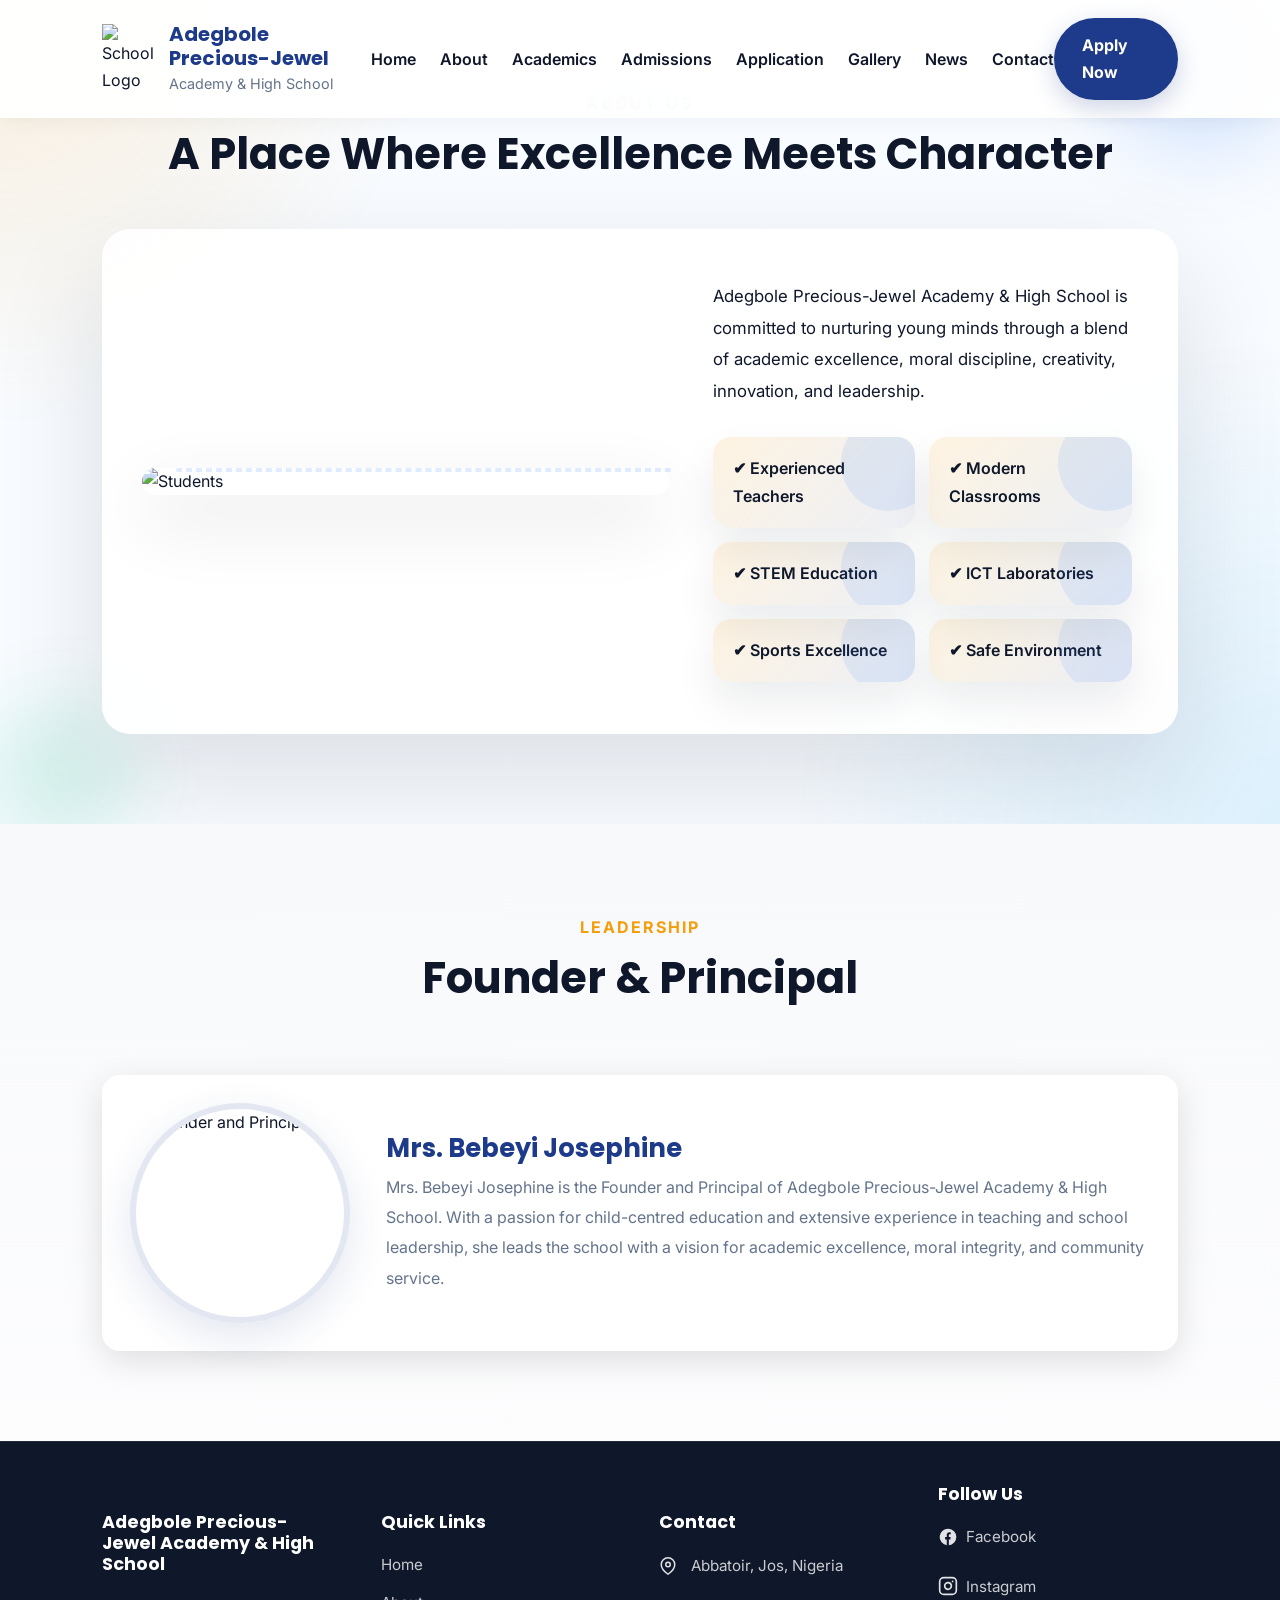
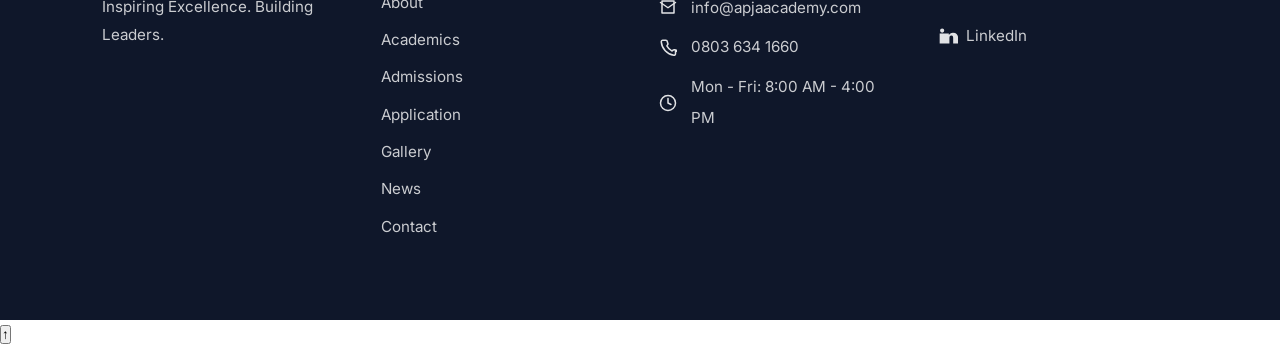
==== about.html @ 49ded61e "Add news page and main JavaScript functionality - Created a new HTML file for the news section with " ====
<!DOCTYPE html>
<html lang="en">
<head>
    <meta charset="UTF-8">
    <meta name="viewport" content="width=device-width, initial-scale=1.0">
    <title>About | Adegbole Precious-Jewel Academy & High School</title>

    <link rel="preconnect" href="https://fonts.googleapis.com">
    <link href="https://fonts.googleapis.com/css2?family=Poppins:wght@300;400;500;600;700;800&family=Inter:wght@300;400;500;600&display=swap" rel="stylesheet">
    <link rel="stylesheet" href="apja.css">
</head>
<body>
<header>
    <div class="logo">
        <img src="https://apjaacademy.lovable.app/assets/logo-UagVTFBA.png" alt="School Logo">
        <div>
            <h2>Adegbole Precious-Jewel</h2>
            <span>Academy & High School</span>
        </div>
    </div>
    <nav>
        <a href="apja.html">Home</a>
        <a href="about.html">About</a>
        <a href="academics.html">Academics</a>
        <a href="admissions.html">Admissions</a>
        <a href="application.html">Application</a>
        <a href="gallery.html">Gallery</a>
        <a href="news.html">News</a>
        <a href="contact.html">Contact</a>
    </nav>
    <a href="application.html" class="apply-btn">Apply Now</a>
</header>
<section id="about" class="about">
    <div class="section-title">
        <span>ABOUT US</span>
        <h2>A Place Where Excellence Meets Character</h2>
    </div>
    <div class="about-container">
        <div class="about-image">
            <img src="https://apjaacademy.lovable.app/assets/hero-students-Bh50J6PM.jpg" alt="Students">
        </div>
        <div class="about-text">
            <p>Adegbole Precious-Jewel Academy & High School is committed to nurturing young minds through a blend of academic excellence, moral discipline, creativity, innovation, and leadership.</p>
            <div class="features">
                <div>✔ Experienced Teachers</div>
                <div>✔ Modern Classrooms</div>
                <div>✔ STEM Education</div>
                <div>✔ ICT Laboratories</div>
                <div>✔ Sports Excellence</div>
                <div>✔ Safe Environment</div>
            </div>
        </div>
    </div>
</section>
<section id="founder" class="founder">
    <div class="section-title">
        <span>LEADERSHIP</span>
        <h2>Founder & Principal</h2>
    </div>
    <div class="founder-container">
        <div class="founder-photo">
            <img src="https://apjaacademy.lovable.app/assets/principal--s6XuNBd.jpg" alt="Founder and Principal">
        </div>
        <div class="founder-bio">
            <h3>Mrs. Bebeyi Josephine</h3>
            <p>Mrs. Bebeyi Josephine is the Founder and Principal of Adegbole Precious-Jewel Academy & High School. With a passion for child-centred education and extensive experience in teaching and school leadership, she leads the school with a vision for academic excellence, moral integrity, and community service.</p>
        </div>
    </div>
</section>
<footer>
    <div>
        <h3>Adegbole Precious-Jewel Academy & High School</h3>
        <p>Inspiring Excellence. Building Leaders.</p>
    </div>
    <div>
        <h4>Quick Links</h4>
        <a href="apja.html">Home</a>
        <a href="about.html">About</a>
        <a href="academics.html">Academics</a>
        <a href="admissions.html">Admissions</a>
        <a href="application.html">Application</a>
        <a href="gallery.html">Gallery</a>
        <a href="news.html">News</a>
        <a href="contact.html">Contact</a>
    </div>
    <div class="footer-contact">
        <h4>Contact</h4>
        <p class="footer-contact-item location">Abbatoir, Jos, Nigeria</p>
        <p class="footer-contact-item email"><a href="mailto:info@apjaacademy.com">info@apjaacademy.com</a></p>
        <p class="footer-contact-item phone"><a href="tel:+2348036341660">0803 634 1660</a></p>
        <p class="footer-contact-item hours">Mon - Fri: 8:00 AM - 4:00 PM</p>
    </div>
    <div class="footer-social">
        <h4>Follow Us</h4>
        <ul>
            <li><a href="#" class="social facebook">Facebook</a></li>
            <li><a href="#" class="social instagram">Instagram</a></li>
            <li><a href="#" class="social linkedin">LinkedIn</a></li>
        </ul>
    </div>
</footer>
<script src="script.js"></script>
</body>
</html>
---- apja.css ----
/*======================================
  GOOGLE FONTS
======================================*/
@import url('https://fonts.googleapis.com/css2?family=Poppins:wght@300;400;500;600;700;800&family=Inter:wght@300;400;500;600&display=swap');

/*======================================
ROOT VARIABLES
======================================*/

:root{

    --primary:#1E3A8A;
    --secondary:#F59E0B;
    --accent:#10B981;

    --white:#ffffff;
    --light:#F8FAFC;
    --gray:#64748B;
    --dark:#0F172A;

    --shadow:0 10px 35px rgba(0,0,0,.12);

    --radius:18px;

    --transition:.4s ease;

}

/*======================================
RESET
======================================*/

*{
    margin:0;
    padding:0;
    box-sizing:border-box;
}

html{

    scroll-behavior:smooth;

    scroll-padding-top:110px;

}

body{

    font-family:'Inter',sans-serif;

    color:var(--dark);

    background:#ffffff;

    overflow-x:hidden;

    line-height:1.7;

}

section{

    padding:90px 8%;

    scroll-margin-top:110px;

}

img{

    width:100%;

    display:block;

}

a{

    text-decoration:none;

}

ul{

    list-style:none;

}

section{

    padding:90px 8%;

}

/*======================================
SCROLLBAR
======================================*/

::-webkit-scrollbar{

    width:10px;

}

::-webkit-scrollbar-thumb{

    background:var(--primary);

    border-radius:50px;

}

::-webkit-scrollbar-track{

    background:#eee;

}

/*======================================
HEADINGS
======================================*/

h1,h2,h3,h4{

    font-family:'Poppins',sans-serif;

    line-height:1.2;

}

.section-title{

    text-align:center;

    margin-bottom:70px;

}

.section-title span{

    color:var(--secondary);

    font-weight:700;

    text-transform:uppercase;

    letter-spacing:2px;

}

.section-title h2{

    font-size:2.7rem;

    margin-top:12px;

}

.contact .section-title{

    margin-top:0.5cm;

}

.gallery .section-title{

    margin-top:2cm;

}

.about{

    position:relative;

    background:radial-gradient(circle at top left, rgba(245,158,11,0.14), transparent 28%),

               radial-gradient(circle at bottom right, rgba(14,165,233,0.12), transparent 32%),

               #f8fbff;

    overflow:hidden;

}

.about::before{

    content:"";

    position:absolute;

    top:-100px;

    right:-80px;

    width:320px;

    height:320px;

    background:radial-gradient(circle, rgba(59,130,246,.28), transparent 58%);

    filter:blur(28px);

    z-index:1;

}

.about::after{

    content:"";

    position:absolute;

    left:-80px;

    bottom:-90px;

    width:280px;

    height:280px;

    background:radial-gradient(circle, rgba(16,185,129,.18), transparent 58%);

    filter:blur(24px);

    z-index:1;

}

.about-container{

    position:relative;

    z-index:2;

    max-width:1180px;

    margin:0 auto;

    display:grid;

    grid-template-columns:minmax(320px,1.1fr) minmax(280px,.9fr);

    gap:38px;

    align-items:center;

    background:rgba(255,255,255,.95);

    border-radius:28px;

    padding:40px;

    box-shadow:0 42px 110px rgba(15,23,42,.12);

}

.about-image{

    position:relative;

}

.about-image::before{

    content:"";

    position:absolute;

    inset:16px;

    border:2px dashed rgba(59,130,246,.16);

    border-radius:28px;

    transform:translate(18px,-16px);

    pointer-events:none;

}

.about-image img{

    width:100%;

    display:block;

    border-radius:28px;

    object-fit:cover;

    transition:transform .55s ease, filter .55s ease;

    box-shadow:0 26px 70px rgba(15,23,42,.12);

}

.about-image:hover img{

    transform:scale(1.03) rotate(-0.35deg);

    filter:brightness(1.04);

}

.about-text{

    padding:12px 6px;

}

.about-text p{

    font-size:1.05rem;

    line-height:1.88;

    margin-bottom:30px;

    color:var(--dark);

}

.features{

    display:grid;

    grid-template-columns:repeat(2,minmax(0,1fr));

    gap:14px;

}

.features div{

    position:relative;

    background:linear-gradient(135deg, rgba(245,158,11,.12), rgba(30,58,138,.08));

    border-radius:18px;

    padding:18px 20px;

    font-weight:600;

    box-shadow:0 20px 40px rgba(15,23,42,.08);

    transition:transform .35s ease, box-shadow .35s ease, background .35s ease;

    overflow:hidden;

}

.features div::after{

    content:"";

    position:absolute;

    width:96px;

    height:96px;

    border-radius:50%;

    background:rgba(59,130,246,.11);

    top:-22px;

    right:-22px;

    z-index:0;

    transition:transform .35s ease;

}

.features div:hover{

    transform:translateY(-8px);

    box-shadow:0 26px 55px rgba(15,23,42,.14);

}

.features div:hover::after{

    transform:scale(1.1);

}

.about .section-title{

    margin-bottom:48px;

}

.about .section-title span{

    color:var(--primary);

    letter-spacing:3px;

}

.founder-container{

    background:linear-gradient(140deg, rgba(59,130,246,.06), rgba(30,58,138,.03));

    box-shadow:0 42px 110px rgba(15,23,42,.08);

}

.founder-photo img{

    border:6px solid rgba(59,130,246,.16);

}

.founder-bio h3{

    font-size:2rem;

    margin-bottom:18px;

}

.founder-bio p{

    line-height:1.9;

    color:rgba(15,23,42,.85);

}

.gallery-grid{

    display:grid;

    grid-template-columns:repeat(auto-fit,minmax(260px,1fr));

    gap:0.75mm;

    justify-items:center;

    align-items:start;

}

.gallery-card{

    width:75%;

    max-width:520px;

    border-radius:28px;

    overflow:hidden;

    background:linear-gradient(180deg,rgba(255,255,255,.9),rgba(255,255,255,.7));

    box-shadow:0 24px 60px rgba(15,23,42,.14);

    transition:transform .45s ease, box-shadow .45s ease;

}

.gallery-card:hover{

    transform:translateY(-10px);

    box-shadow:0 32px 90px rgba(15,23,42,.2);

}

.gallery-card img{

    width:100%;

    height:auto;

    display:block;

    object-fit:cover;

    border-radius:28px;

    transform:scale(0.75);

    transition:transform .45s ease, filter .45s ease, box-shadow .45s ease;

}

.gallery-card:hover img{

    transform:scale(0.81);

    filter:brightness(1.08) saturate(1.1);

    box-shadow:0 18px 45px rgba(15,23,42,.16);

}

.gallery .section-title span{

    animation:gallery-glow 4s ease-in-out infinite alternate;

}

@keyframes gallery-glow{

    from{text-shadow:0 0 8px rgba(245,158,11,.35);}

    to{text-shadow:0 0 18px rgba(245,158,11,.75);}

}

/*======================================
HEADER
======================================*/

header{

    position:fixed;

    top:0;

    left:0;

    width:100%;

    padding:18px 8%;

    display:flex;

    justify-content:space-between;

    align-items:center;

    background:rgba(255,255,255,.95);

    backdrop-filter:blur(20px);

    box-shadow:0 2px 20px rgba(0,0,0,.05);

    z-index:1000;

    transform:translateY(0);

    transition:transform .35s ease, background .35s ease, box-shadow .35s ease, padding .35s ease;

}

header.nav-hidden{

    transform:translateY(-120%);

}

header.nav-visible{

    transform:translateY(0);

}

.logo{

    display:flex;

    align-items:center;

    gap:15px;

}

.logo img{

    width:60px;

}

.logo h2{

    font-size:1.25rem;

    color:var(--primary);

}

.logo span{

    color:var(--gray);

    font-size:.9rem;

}

nav{

    display:flex;

    gap:24px;

    max-width:720px;

}

nav a{

    color:var(--dark);

    font-weight:600;

    transition:var(--transition);

}

nav a:hover{

    color:var(--secondary);

}

.apply-btn{

    background: var(--primary);
    color:#fff;
    padding:14px 28px;
    border-radius:50px;
    font-weight:700;
    transition:var(--transition);
    box-shadow:0 8px 25px rgba(30,58,138,.22);

}

.apply-btn:hover{

    transform:translateY(-4px);

}

/*======================================
HERO
======================================*/

.hero{

    position:relative;

    min-height:100vh;

    display:flex;

    justify-content:center;

    align-items:center;

    text-align:center;

    background:url("https://apjaacademy.lovable.app/assets/hero-students-Bh50J6PM.jpg") center/cover no-repeat;

}

.hero-overlay{

    position:absolute;

    inset:0;

    background:linear-gradient(

    rgba(15,23,42,.78),

    rgba(30,58,138,.75)

    );

}

.hero-content{

    position:relative;

    max-width:900px;

    color:white;

    z-index:2;

    animation:fadeUp 1.3s ease;

    margin-top:60px;

}

.hero-tag{

    display:inline-block;

    padding:10px 22px;

    border-radius:40px;

    background:rgba(255,255,255,.18);

    backdrop-filter:blur(10px);

    margin-bottom:30px;

    font-weight:600;

}

.hero h1{

    font-size:4.2rem;
    line-height:1.05;

    margin-bottom:25px;

    font-weight:800;

}

/* Reduce the size of the first line "Welcome to" to 75% of the h1 */
.hero h1 .hero-welcome{
    font-size:0.75em;
    display:block;
    margin:0 0 0.35rem 0;
    font-weight:700;
    line-height:1.05em;
    color: red;
}

.hero h1 .hero-title{
    display:block;
    color:var(--white);
    font-weight:800;
}

.hero p{

    font-size:1.2rem;

    color:#f1f5f9;

    margin-bottom:45px;

}

.hero-buttons{

    display:flex;

    justify-content:center;

    gap:25px;

    flex-wrap:wrap;

}

.primary-btn{

    background:var(--secondary);

    color:white;

    padding:16px 34px;

    border-radius:50px;

    font-weight:700;

    transition:.4s;

    background:var(--primary);
    color:white;
    padding:16px 34px;
    border-radius:50px;
    font-weight:700;
    transition:var(--transition);

    border:2px solid white;

    background:#15306B;
    transform:translateY(-4px);
    padding:16px 34px;

    border-radius:50px;

    transition:.4s;

}

.secondary-btn:hover{

    background:white;

    color:var(--primary);

}

/* Button color and style overrides (cleaned) */
.apply-btn{
    background:var(--primary) !important;
    color:#fff !important;
    padding:14px 28px !important;
    border-radius:50px !important;
    font-weight:700 !important;
    transition:var(--transition) !important;
    box-shadow:0 8px 25px rgba(30,58,138,.22) !important;
    border:0 !important;
}
.apply-btn:hover{
    transform:translateY(-4px) !important;
    filter:brightness(.95) !important;
}
.primary-btn{
    background:var(--primary) !important;
    color:#fff !important;
    padding:16px 34px !important;
    border-radius:50px !important;
    font-weight:700 !important;
    transition:var(--transition) !important;
    border:0 !important;
}
.primary-btn:hover{
    background:#15306B !important;
    transform:translateY(-4px) !important;
}

/* Admissions CTA button spacing */
.cta .primary-btn{
    margin-top:1.5cm;
    display:inline-block;
}

@media(max-width:768px){
    .cta .primary-btn{ margin-top:1rem; }
}
.secondary-btn{
    /* match apply/primary styling */
    background:var(--primary) !important;
    color:#fff !important;
    padding:16px 34px !important;
    border-radius:50px !important;
    font-weight:700 !important;
    transition:var(--transition) !important;
    box-shadow:0 8px 25px rgba(30,58,138,.22) !important;
    border:0 !important;
}
.secondary-btn:hover{
    background:#15306B !important;
    transform:translateY(-4px) !important;
    filter:brightness(.95) !important;
}

/*======================================
FLOATING SHAPES
======================================*/

/* Admissions CTA paragraph — larger, readable text */
.cta .cta-content p{
    font-size:1.5rem;
    line-height:1.9;
    margin-bottom:20px;
    color:var(--dark);
}

@media(max-width:768px){
    .cta .cta-content p{ font-size:1.15rem; }
}

.hero::before{

    content:"";

    position:absolute;

    width:500px;

    height:500px;

    background:rgba(255,255,255,.05);

    border-radius:50%;
.application-form h3{font-size:1.05rem;margin:8px 0;color:#0f172a}

    top:-150px;

    right:-100px;

    filter:blur(5px);

}

/* file preview small helpers */
#photoPreview img{box-shadow:0 6px 18px rgba(2,6,23,0.08);display:block}
#birthPreview{font-size:.9rem;color:#475569;margin-top:6px}

.hero::after{

    content:"";

    position:absolute;

    width:300px;

    height:300px;

    background:rgba(255,255,255,.04);

    border-radius:50%;

    bottom:-80px;

    left:-80px;

}

/*======================================
CONTACT SECTION
======================================*/

.contact{
    position:relative;
    overflow:hidden;
    padding:120px 8% 80px;
    background:radial-gradient(circle at top right, rgba(33,111,255,.15), transparent 35%), linear-gradient(180deg, #f7fbff 0%, #eaf2ff 100%);
}

.contact::before{
    content:"";
    position:absolute;
    width:260px;
    height:260px;
    border-radius:50%;
    background:rgba(20,88,255,.12);
    top:-80px;
    left:-80px;
    filter:blur(10px);
}

.contact::after{
    content:"";
    position:absolute;
    width:180px;
    height:180px;
    border-radius:50%;
    background:rgba(255,255,255,.9);
    bottom:80px;
    right:-60px;
}

.contact-wrapper{
    display:grid;
    grid-template-columns:minmax(300px,1.15fr) minmax(300px,.85fr);
    gap:40px;
    max-width:1200px;
    margin:40px auto 0;
    position:relative;
    z-index:1;
}

.contact-left{
    display:flex;
    flex-direction:column;
    gap:30px;
}

.contact-intro h2{
    color:var(--dark);
    font-size:3rem;
    line-height:1.05;
    margin:0;
    max-width:600px;
}

.contact-intro p{
    color:rgba(15,23,42,.75);
    font-size:1.05rem;
    max-width:640px;
    margin:0;
    padding-top:0.5cm;
}

.contact-cards{
    display:grid;
    grid-template-columns:repeat(2,minmax(200px,1fr));
    gap:20px;
}

.contact-card{
    position:relative;
    background:#fff;
    border-radius:28px;
    padding:28px;
    border:1px solid rgba(22,84,255,.08);
    box-shadow:0 20px 45px rgba(15,23,42,.08);
    transition:transform .3s ease, box-shadow .3s ease;
    overflow:hidden;
}

.contact-card:hover{
    transform:translateY(-8px);
    box-shadow:0 28px 60px rgba(15,23,42,.16);
}

.contact-card::after{
    content:"";
    position:absolute;
    width:100px;
    height:100px;
    border-radius:50%;
    background:rgba(23,80,255,.08);
    top:-20px;
    right:-20px;
}

.contact-card h3{
    margin:0 0 12px;
    font-size:1.05rem;
    color:var(--primary);
}

.contact-card p{
    margin:0;
    color:rgba(15,23,42,.8);
    font-size:0.98rem;
    line-height:1.8;
}

.contact-card p a{
    color:var(--primary);
    text-decoration:none;
    font-weight:700;
}

.contact-card--phone::after{
    background:rgba(252,211,77,.12);
}

.contact-card--location::after{
    background:rgba(56,189,248,.12);
}

.contact-card--hours::after{
    background:rgba(16,185,129,.12);
}

.contact-map{
    margin-top:10px;
}

.map-panel{
    background:#fff;
    padding:30px;
    border-radius:32px;
    border:1px solid rgba(22,84,255,.1);
    box-shadow:0 24px 60px rgba(15,23,42,.08);
}

.map-badge{
    display:inline-block;
    padding:9px 18px;
    border-radius:999px;
    background:rgba(23,72,255,.1);
    color:var(--primary);
    font-size:0.85rem;
    font-weight:700;
    margin-bottom:16px;
}

.map-panel h3{
    margin:0 0 12px;
    font-size:1.5rem;
    color:var(--dark);
}

.map-panel p{
    margin:0;
    color:rgba(15,23,42,.72);
    line-height:1.8;
}

.map-image{
    position:relative;
    margin-top:24px;
    height:210px;
    border-radius:28px;
    overflow:hidden;
    background:linear-gradient(145deg, rgba(22,84,255,.12), rgba(147,197,253,.12));
    display:flex;
    align-items:center;
    justify-content:center;
    box-shadow:inset 0 0 0 1px rgba(255,255,255,.6);
}

.map-image span{
    position:relative;
    z-index:1;
    padding:12px 22px;
    background:rgba(255,255,255,.92);
    border-radius:999px;
    color:var(--dark);
    font-weight:700;
    letter-spacing:.01em;
}

.map-pin{
    position:absolute;
    width:18px;
    height:18px;
    border-radius:50%;
    background:var(--secondary);
    box-shadow:0 0 0 8px rgba(252,211,77,.18);
}

.contact-right{
    display:flex;
    justify-content:flex-end;
}

.contact-form{
    background:#fff;
    border-radius:32px;
    padding:34px;
    border:1px solid rgba(22,84,255,.1);
    box-shadow:0 26px 70px rgba(15,23,42,.1);
}

.contact-form-head h3{
    margin:0 0 10px;
    font-size:2rem;
    color:var(--dark);
}

.contact-form-head p{
    margin:0 0 26px;
    color:rgba(15,23,42,.75);
    line-height:1.8;
}

.form-row{
    display:grid;
    grid-template-columns:1fr 1fr;
    gap:20px;
    margin-bottom:20px;
}

.contact-form input,
.contact-form textarea{
    width:100%;
    border:1px solid rgba(15,23,42,.12);
    border-radius:18px;
    padding:18px 20px;
    background:#f9fbff;
    color:var(--dark);
    font-size:1rem;
    transition:border-color .3s ease, box-shadow .3s ease;
}

.contact-form input:focus,
.contact-form textarea:focus{
    outline:none;
    border-color:rgba(23,72,255,.9);
    box-shadow:0 0 0 6px rgba(59,130,246,.12);
}

.contact-form textarea{
    min-height:180px;
    resize:vertical;
}

.contact-form button{
    width:100%;
}

@media(max-width:992px){
    .contact-wrapper{
        grid-template-columns:1fr;
    }
    .contact-right{
        justify-content:center;
    }
    .form-row{
        grid-template-columns:1fr;
    }
}

@media(max-width:768px){
    .contact{
        padding:90px 6% 60px;
    }
    .contact-intro h2{
        font-size:2.4rem;
    }
}

/*======================================
BUTTON ANIMATION
======================================*/

.primary-btn,

.secondary-btn,

.apply-btn{

    position:relative;

    overflow:hidden;

}

.primary-btn::before,
.apply-btn::before,
.secondary-btn::before{

    content:"";

    position:absolute;

    width:40px;

    height:250%;

    background:rgba(255,255,255,.25);

    left:-80px;

    top:-80px;

    transform:rotate(25deg);

    transition:.7s;

}

.primary-btn:hover::before,
.apply-btn:hover::before,
.secondary-btn:hover::before{
    left:130%;
}

/*======================================
STATISTICS
======================================*/

.statistics{
    display:block;
    padding:64px 6%;
    background:linear-gradient(180deg, rgba(59,130,246,0.03), rgba(16,185,129,0.02));
    border-radius:30px;
    margin:4cm auto 60px;
    box-shadow:0 24px 60px rgba(15,23,42,.06);
}

.stat{
    flex:1 1 180px;
    min-width:180px;
    text-align:center;
    padding:30px 24px;
    background:linear-gradient(180deg,#fff,rgba(255,255,255,.96));
    border-radius:24px;
    box-shadow:0 18px 40px rgba(15,23,42,.08);
    border:1px solid rgba(30,58,138,.06);
    transition:transform .45s ease, box-shadow .45s ease;
}

.stat:hover{transform:translateY(-8px);box-shadow:0 32px 80px rgba(15,23,42,.12)}

.stat h2{font-size:3.2rem;font-weight:900;color:var(--primary);margin-bottom:12px;letter-spacing:-0.02em}
.stat p{color:var(--dark);font-size:1.05rem;font-weight:700}

.stat-value{display:inline-block;min-width:64px}

/* Programs area visuals */
.programs{
    position:relative;
    padding:90px 8%;
    background:linear-gradient(180deg, rgba(248,251,255,0.7), rgba(255,255,255,0.98));
}

.programs::before{
    content:"";
    position:absolute;
    left:-40px;top:-40px;width:200px;height:200px;
    background:radial-gradient(circle,#f59e0b22,transparent 40%);
    filter:blur(18px);z-index:0;
}

.program-grid{display:grid;grid-template-columns:repeat(auto-fit,minmax(220px,1fr));gap:26px;z-index:2}
.program-grid .card{background:#fff;border-radius:18px;overflow:hidden;box-shadow:0 28px 80px rgba(15,23,42,.06);transition:transform .45s cubic-bezier(.2,.9,.3,1),box-shadow .45s;display:flex;flex-direction:column;align-items:center;padding:18px}
.program-grid .card img{width:100%;height:160px;object-fit:cover;border-radius:12px;margin-bottom:12px;transition:transform .6s ease,filter .45s}
.program-grid .card h3{margin:8px 0;font-size:1.15rem}
.program-grid .card p{color:rgba(15,23,42,.7);text-align:center}
.program-grid .card:hover{transform:translateY(-12px) rotate(-0.6deg);box-shadow:0 48px 120px rgba(15,23,42,.12)}
.program-grid .card:hover img{transform:scale(1.06);filter:brightness(1.03)}

/* subtle entrace animation */
@keyframes floatUp{from{opacity:0;transform:translateY(24px)}to{opacity:1;transform:translateY(0)}}
.statistics .stat,.program-grid .card{animation:floatUp .9s ease both}


.stat{
    flex:1 1 180px;
    min-width:180px;
    text-align:center;
    padding:30px 24px;
    background:#fff;
    border-radius:24px;
    box-shadow:0 18px 40px rgba(15,23,42,.08);
    border:1px solid rgba(30,58,138,.12);
}

.stat h2{
    font-size:3.2rem;
    font-weight:900;
    color:var(--primary);
    margin-bottom:14px;
    letter-spacing:-0.03em;
}

.stat p{
    color:var(--dark);
    font-size:1.05rem;
    font-weight:700;
}

@media(max-width:768px){
    .statistics{
        padding:60px 6%;
        gap:20px;
    }
}

/*======================================
ANIMATIONS
======================================*/

@keyframes fadeUp{

    from{

        opacity:0;

        transform:translateY(60px);

    }

    to{

        opacity:1;

        transform:translateY(0);

    }

}

/*======================================
FOUNDER / PRINCIPAL (Leadership) STYLES
======================================*/

.founder{
    background:linear-gradient(180deg, rgba(30,58,138,0.03), rgba(30,58,138,0.01));
    opacity:0;
    transform:translateY(30px);
    transition:opacity .8s ease, transform .8s ease;
}

.founder.show{
    opacity:1;
    transform:translateY(0);
}

.founder .section-title{
    opacity:0;
    transform:translateY(15px);
    transition:opacity .7s ease .1s, transform .7s ease .1s;
}

.founder.show .section-title{
    opacity:1;
    transform:translateY(0);
}

.founder-container{
    max-width:1100px;
    margin:0 auto;
    display:flex;
    gap:36px;
    align-items:center;
    background:var(--white);
    padding:28px;
    border-radius:18px;
    box-shadow:var(--shadow);
}

.founder-photo{
    flex:0 0 220px;
    opacity:0;
    transform:translateX(-30px);
    transition:opacity .8s ease .15s, transform .8s ease .15s;
}

.founder.show .founder-photo{
    opacity:1;
    transform:translateX(0);
}

.founder-photo img{
    width:220px;
    height:220px;
    object-fit:cover;
    border-radius:50%;
    border:6px solid rgba(30,58,138,0.12);
    box-shadow:0 14px 40px rgba(30,58,138,0.12);
    display:block;
    animation:floatImage 8s ease-in-out infinite alternate;
}

.founder-bio{
    flex:1 1 auto;
    opacity:0;
    transform:translateX(30px);
    transition:opacity .8s ease .25s, transform .8s ease .25s;
}

.founder.show .founder-bio{
    opacity:1;
    transform:translateX(0);
}

@keyframes floatImage{
    from{transform:translateY(0) scale(1);}
    to{transform:translateY(-10px) scale(1.02);}
}

.testimonials.founder-like{
    background:linear-gradient(180deg, rgba(30,58,138,0.03), rgba(30,58,138,0.01));
    padding:40px 28px;
    border-radius:24px;
    box-shadow:var(--shadow);
    opacity:0;
    transform:translateY(30px);
    transition:opacity .8s ease, transform .8s ease;
}

.testimonials.founder-like.show{
    opacity:1;
    transform:translateY(0);
}

.testimonials.founder-like .section-title{
    opacity:0;
    transform:translateY(15px);
    transition:opacity .7s ease .1s, transform .7s ease .1s;
}

.testimonials.founder-like.show .section-title{
    opacity:1;
    transform:translateY(0);
}

.testimonials.founder-like .testimonial-container{
    display:flex;
    gap:24px;
    flex-wrap:wrap;
    justify-content:center;
    margin-top:24px;
}

.testimonials.founder-like .testimonial{
    flex:1 1 320px;
    min-width:280px;
    background:var(--white);
    border-radius:22px;
    padding:28px;
    box-shadow:0 24px 45px rgba(15,23,42,.08);
    border:1px solid rgba(30,58,138,.08);
    opacity:0;
    transform:translateY(24px);
    transition:opacity .75s ease, transform .75s ease;
    display:flex;
    flex-direction:column;
    align-items:center;
    text-align:center;
}

.testimonials.founder-like .testimonial-avatar{
    width:96px;
    height:96px;
    border-radius:50%;
    overflow:hidden;
    border:4px solid rgba(30,58,138,.15);
    margin-bottom:22px;
    box-shadow:0 12px 28px rgba(15,23,42,.08);
}

.testimonials.founder-like .testimonial-avatar img{
    width:100%;
    height:100%;
    object-fit:cover;
}

.testimonials.founder-like.show .testimonial{
    opacity:1;
    transform:translateY(0);
}

.testimonials.founder-like .testimonial:nth-child(1){
    transition-delay:.15s;
}

.testimonials.founder-like .testimonial:nth-child(2){
    transition-delay:.25s;
}

.testimonials.founder-like .testimonial p{
    color:var(--gray);
    font-size:1rem;
    line-height:1.8;
    margin-bottom:16px;
}

.testimonials.founder-like .testimonial h4{
    color:var(--primary);
    font-size:1rem;
    margin:0;
}

.founder-bio h3{
    color:var(--primary);
    font-size:1.6rem;
    margin-bottom:8px;
}

.founder-bio p{
    color:var(--gray);
    font-size:1rem;
}

@media(max-width:768px){
    .founder-container{
        flex-direction:column;
        text-align:center;
        padding:22px;
    }
    .founder-photo img{
        width:180px;
        height:180px;
    }
    .founder-bio h3{
        font-size:1.35rem;
    }
}

/*======================================
RESPONSIVE
======================================*/

footer{
    display:flex;
    flex-wrap:wrap;
    gap:40px;
    justify-content:space-between;
    padding:70px 8%;
    background:var(--dark);
    color:rgba(255,255,255,.92);
}

footer > div{
    flex:1 1 220px;
    min-width:210px;
}

footer h3,
footer h4{
    color:#fff;
    margin-bottom:18px;
    font-size:1.1rem;
}

.footer-brand h3{
    line-height:2;
}

footer p,
footer a{
    color:rgba(255,255,255,.78);
    font-size:0.95rem;
    line-height:1.8;
}

footer a{
    display:block;
    margin-bottom:10px;
    transition:color var(--transition);
}

footer a:hover{
    color:var(--secondary);
}

.footer-contact-item,
.footer-social a{
    position:relative;
    padding-left:32px;
}

.footer-contact-item{
    line-height:2;
    margin-bottom:0.75rem;
}

.footer-contact-item::before,
.footer-social a::before{
    content:"";
    position:absolute;
    left:0;
    top:50%;
    transform:translateY(-50%);
    width:18px;
    height:18px;
    background-size:contain;
    background-repeat:no-repeat;
    opacity:.88;
    color:#fff;
}

.footer-contact-item.location::before{
    background-image:url('data:image/svg+xml,%3Csvg xmlns="http://www.w3.org/2000/svg" viewBox="0 0 24 24" fill="none" stroke="white" stroke-width="2" stroke-linecap="round" stroke-linejoin="round"%3E%3Cpath d="M21 10c0 7-9 13-9 13S3 17 3 10a9 9 0 0 1 18 0Z"/%3E%3Ccircle cx="12" cy="10" r="3"/%3E%3C/svg%3E');
}

.footer-contact-item.email::before{
    background-image:url('data:image/svg+xml,%3Csvg xmlns="http://www.w3.org/2000/svg" viewBox="0 0 24 24" fill="none" stroke="white" stroke-width="2" stroke-linecap="round" stroke-linejoin="round"%3E%3Cpath d="M4 4h16v16H4z"/%3E%3Cpolyline points="22,6 12,13 2,6"/%3E%3C/svg%3E');
}

.footer-contact-item.phone::before{
    background-image:url('data:image/svg+xml,%3Csvg xmlns="http://www.w3.org/2000/svg" viewBox="0 0 24 24" fill="none" stroke="white" stroke-width="2" stroke-linecap="round" stroke-linejoin="round"%3E%3Cpath d="M22 16.92V21a2 2 0 0 1-2.18 2A19.79 19.79 0 0 1 3 5.18 2 2 0 0 1 5 3h4.09a2 2 0 0 1 2 1.72c.12.81.36 1.61.72 2.36a2 2 0 0 1-.45 2.11L10.5 10.5a16 16 0 0 0 6.94 6.94l1.31-1.31a2 2 0 0 1 2.11-.45c.75.36 1.55.6 2.36.72a2 2 0 0 1 1.72 2z"/%3E%3C/svg%3E');
}

.footer-contact-item.hours::before{
    background-image:url('data:image/svg+xml,%3Csvg xmlns="http://www.w3.org/2000/svg" viewBox="0 0 24 24" fill="none" stroke="white" stroke-width="2" stroke-linecap="round" stroke-linejoin="round"%3E%3Ccircle cx="12" cy="12" r="10"/%3E%3Cpolyline points="12 6 12 12 16 14"/%3E%3C/svg%3E');
}

.footer-social ul{
    list-style:none;
    padding:0;
    margin:0;
}

.footer-social{
    align-self:flex-start;
    margin-top:-28px;
}

.footer-social li{
    margin-bottom:12px;
}

.footer-social a{
    display:inline-flex;
    align-items:center;
    padding-left:28px;
}

.footer-social a::before{
    width:20px;
    height:20px;
}

.footer-social a.facebook::before{
    background-image:url('data:image/svg+xml,%3Csvg xmlns="http://www.w3.org/2000/svg" viewBox="0 0 24 24" fill="white"%3E%3Cpath d="M22 12a10 10 0 1 0-11.5 9.9v-7h-2v-3h2V9.5c0-2 1.2-3.1 3-3.1.9 0 1.8.2 1.8.2v2h-1c-1 0-1.3.6-1.3 1.2V12h2.2l-.4 3h-1.8v7A10 10 0 0 0 22 12Z"/%3E%3C/svg%3E');
}

.footer-social a.instagram::before{
    background-image:url('data:image/svg+xml,%3Csvg xmlns="http://www.w3.org/2000/svg" viewBox="0 0 24 24" fill="none" stroke="white" stroke-width="2" stroke-linecap="round" stroke-linejoin="round"%3E%3Crect x="2" y="2" width="20" height="20" rx="5" ry="5"/%3E%3Cpath d="M16 11.37A4 4 0 1 1 12.63 8 4 4 0 0 1 16 11.37z"/%3E%3Cline x1="17.5" y1="6.5" x2="17.5" y2="6.5"/%3E%3C/svg%3E');
}

.footer-social a.linkedin::before{
    background-image:url('data:image/svg+xml,%3Csvg xmlns="http://www.w3.org/2000/svg" viewBox="0 0 24 24" fill="white"%3E%3Cpath d="M4.98 3a2.5 2.5 0 1 0 0 5 2.5 2.5 0 0 0 0-5zM2 9h6v12H2zM8 9h5v1.7h.1c.7-1.3 2.4-2.7 4.9-2.7 5.2 0 6.2 3.4 6.2 7.8V21h-6v-6.2c0-1.5 0-3.4-2.1-3.4s-2.4 1.6-2.4 3.3V21H8z"/%3E%3C/svg%3E');
}

footer div:last-child{
    min-width:240px;
}

footer{
    border-top:1px solid rgba(255,255,255,.08);
}

@media(max-width:768px){
    footer{
        padding:50px 6%;
    }
    footer{
        flex-direction:column;
    }
    footer > div{
        width:100%;
        margin-bottom:28px;
    }
}

@media(max-width:480px){
    footer{
        padding:40px 5%;
        gap:24px;
    }
}

@media(max-width:1000px){

    nav{

        display:none;

    }

    .hero h1{

        font-size:3rem;

    }

    .hero p{

        font-size:1rem;

    }

}

@media(max-width:768px){

    section{

        padding:70px 6%;

    }

    .hero h1{

        font-size:2.3rem;

    }

    .hero-buttons{

        flex-direction:column;

        align-items:center;

    }

    .logo h2{

        font-size:1rem;

    }

}

.stats-row{display:flex;justify-content:center;align-items:stretch;gap:28px;flex-wrap:wrap;padding-top:12px}
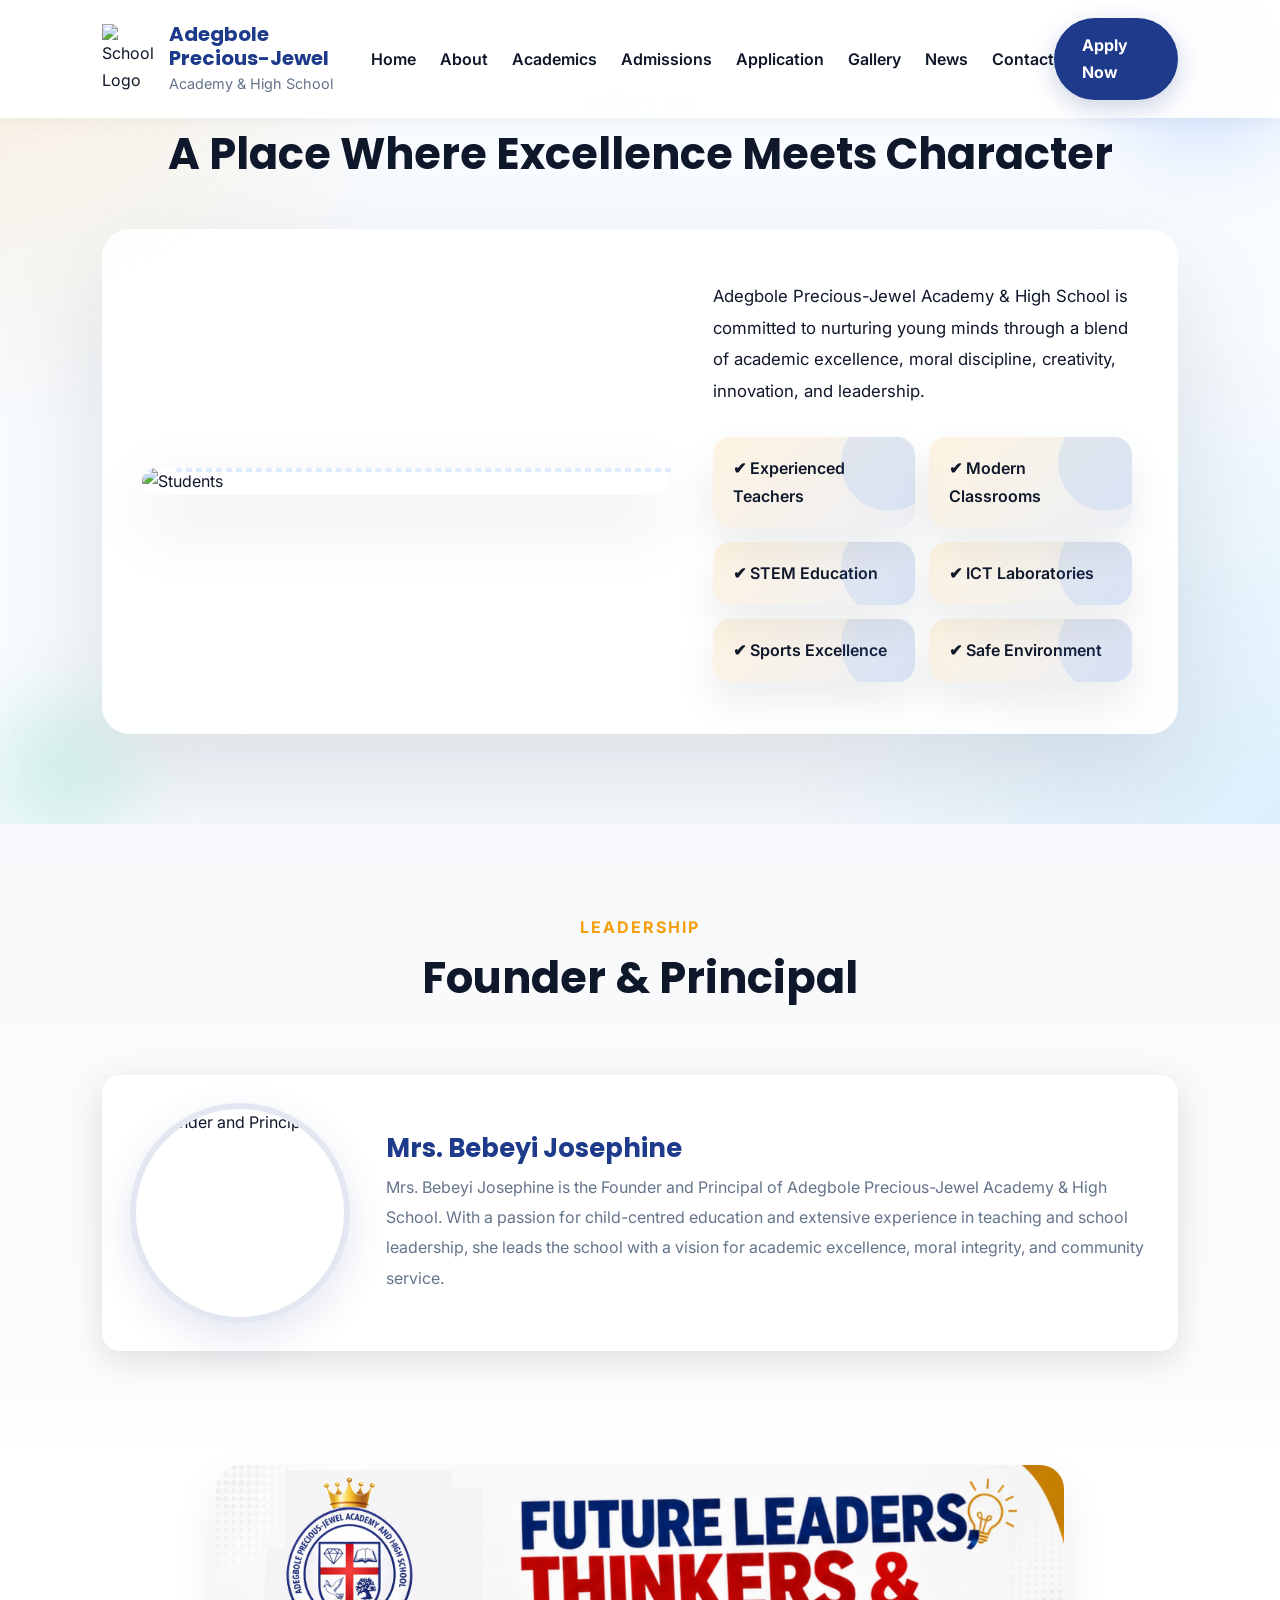
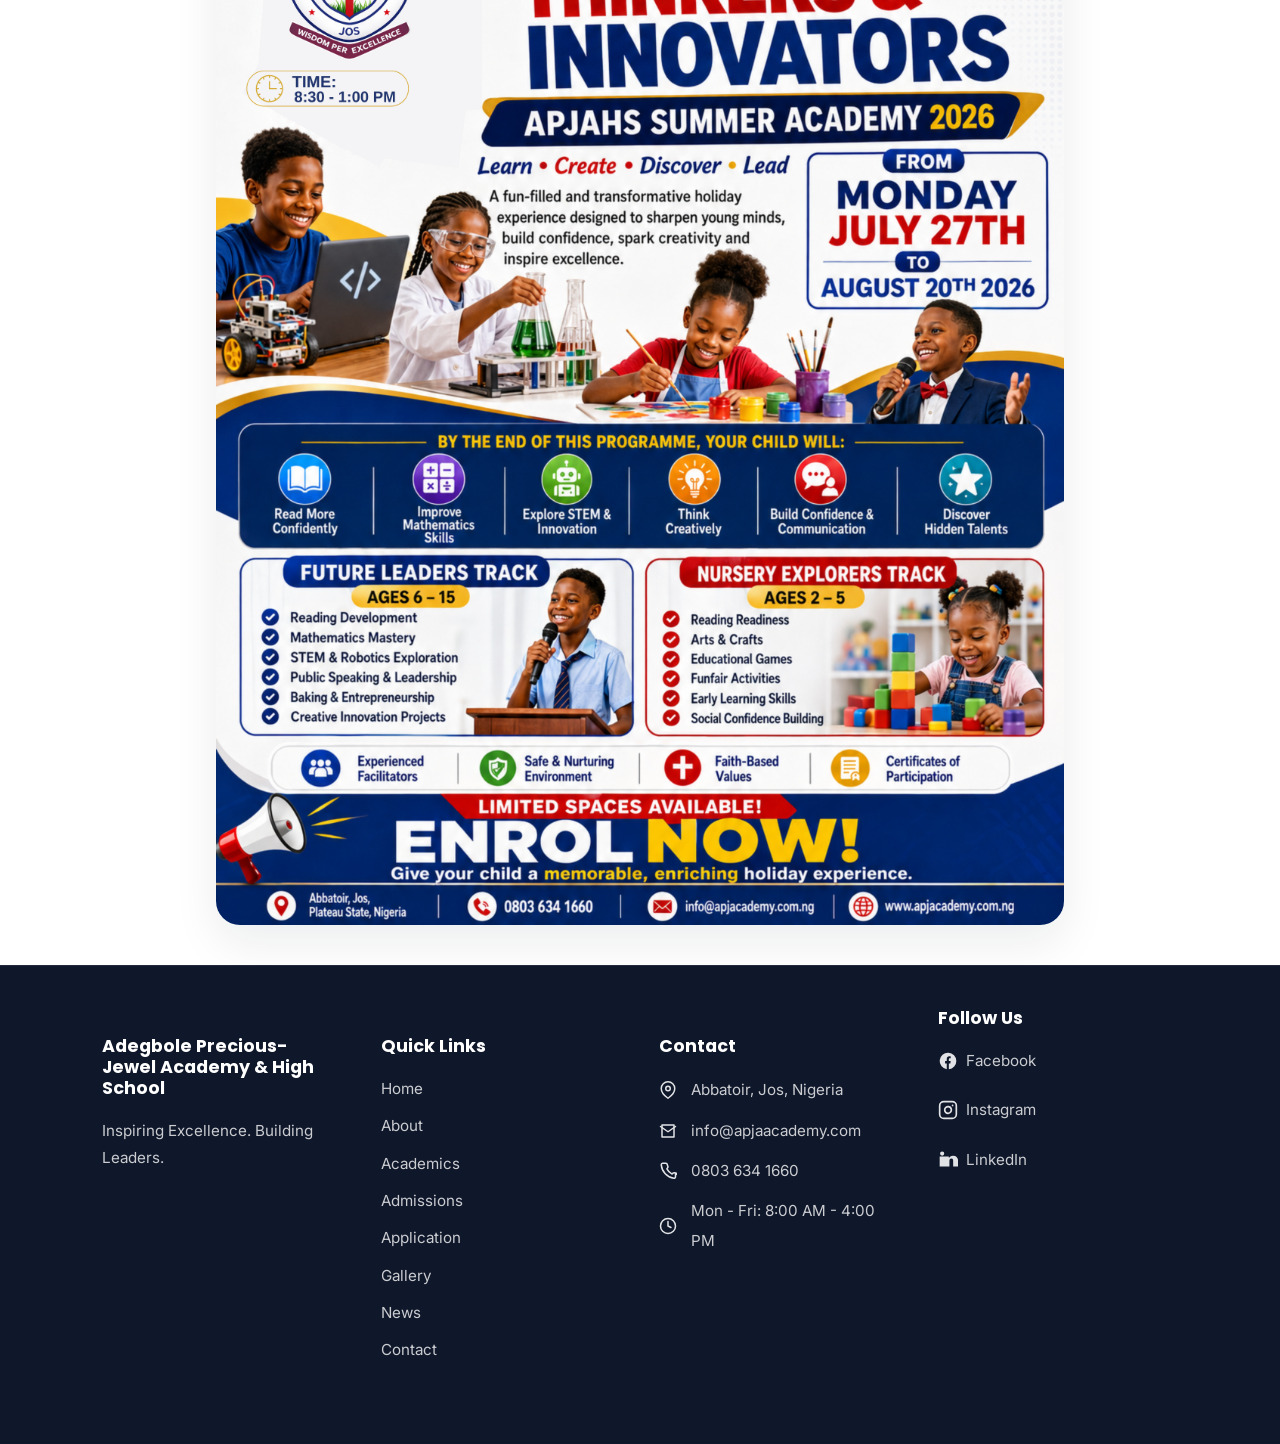
==== commit b837acce: "Add leadership media section to about and index pages; implement news carousel with autoplay functio" ====
--- a/about.html
+++ b/about.html
@@ -19,7 +19,7 @@
         </div>
     </div>
     <nav>
-        <a href="apja.html">Home</a>
+        <a href="index.html">Home</a>
         <a href="about.html">About</a>
         <a href="academics.html">Academics</a>
         <a href="admissions.html">Admissions</a>
@@ -67,6 +67,13 @@
         </div>
     </div>
 </section>
+
+<section class="leadership-media">
+    <div class="leadership-media-inner">
+        <img src="images/APJAHS-Summer academy for future leaders-NEW.png" alt="Leadership program image">
+    </div>
+</section>
+
 <footer>
     <div>
         <h3>Adegbole Precious-Jewel Academy & High School</h3>
@@ -74,7 +81,7 @@
     </div>
     <div>
         <h4>Quick Links</h4>
-        <a href="apja.html">Home</a>
+        <a href="index.html">Home</a>
         <a href="about.html">About</a>
         <a href="academics.html">Academics</a>
         <a href="admissions.html">Admissions</a>
--- a/apja.css
+++ b/apja.css
@@ -432,72 +432,120 @@
 
 }
 
-.gallery-grid{
-
-    display:grid;
-
-    grid-template-columns:repeat(auto-fit,minmax(260px,1fr));
-
-    gap:0.75mm;
-
-    justify-items:center;
-
-    align-items:start;
-
+.gallery-slider-wrapper{
+    position:relative;
+    overflow:hidden;
+    touch-action: pan-y;
+}
+
+.gallery-slider{
+    display:flex;
+    transition:transform .5s ease;
+    width:100%;
+}
+
+.gallery-slide{
+    min-width:100%;
+    flex-shrink:0;
+    display:flex;
+    justify-content:center;
+    align-items:center;
+    min-height:420px;
 }
 
 .gallery-card{
-
-    width:75%;
-
-    max-width:520px;
-
+    width:100%;
+    max-width:900px;
     border-radius:28px;
-
     overflow:hidden;
-
-    background:linear-gradient(180deg,rgba(255,255,255,.9),rgba(255,255,255,.7));
-
-    box-shadow:0 24px 60px rgba(15,23,42,.14);
-
+    background:transparent;
+    box-shadow:none;
     transition:transform .45s ease, box-shadow .45s ease;
-
+}
+
+.gallery-control{
+    position:absolute;
+    top:50%;
+    transform:translateY(-50%);
+    border:none;
+    background:rgba(15,23,42,.8);
+    color:#fff;
+    width:42px;
+    height:42px;
+    border-radius:50%;
+    cursor:pointer;
+    font-size:1.8rem;
+    line-height:1;
+    display:flex;
+    align-items:center;
+    justify-content:center;
+}
+
+.gallery-prev{
+    left:16px;
+}
+
+.gallery-next{
+    right:16px;
+}
+
+.gallery-dots{
+    display:flex;
+    justify-content:center;
+    gap:10px;
+    margin-top:18px;
+}
+
+.gallery-dots button{
+    width:12px;
+    height:12px;
+    border-radius:50%;
+    border:none;
+    background:rgba(15,23,42,.24);
+    cursor:pointer;
+}
+
+.gallery-dots button.active{
+    background:var(--primary);
+}
+
+.gallery-caption{
+    padding:16px 20px;
+    font-size:.95rem;
+    color:var(--dark);
+    text-align:center;
+    background:rgba(255,255,255,.92);
+    border-top:1px solid rgba(148,163,184,.18);
+}
+
+.gallery-card img{
+    width:100%;
+    height:100%;
+    display:block;
+    object-fit:cover;
+    border-radius:28px;
+    transform:scale(0.75);
+    transition:transform .45s ease, filter .45s ease, box-shadow .45s ease;
 }
 
 .gallery-card:hover{
-
     transform:translateY(-10px);
-
     box-shadow:0 32px 90px rgba(15,23,42,.2);
-
-}
-
-.gallery-card img{
-
-    width:100%;
-
-    height:auto;
-
-    display:block;
-
-    object-fit:cover;
-
-    border-radius:28px;
-
-    transform:scale(0.75);
-
-    transition:transform .45s ease, filter .45s ease, box-shadow .45s ease;
-
 }
 
 .gallery-card:hover img{
-
     transform:scale(0.81);
-
     filter:brightness(1.08) saturate(1.1);
-
     box-shadow:0 18px 45px rgba(15,23,42,.16);
-
+}
+
+.gallery-caption{
+    padding:16px 20px;
+    font-size:.95rem;
+    color:var(--dark);
+    text-align:center;
+    background:rgba(255,255,255,.92);
+    border-top:1px solid rgba(148,163,184,.18);
 }
 
 .gallery .section-title span{
@@ -629,13 +677,42 @@
     font-weight:700;
     transition:var(--transition);
     box-shadow:0 8px 25px rgba(30,58,138,.22);
-
 }
 
 .apply-btn:hover{
-
     transform:translateY(-4px);
-
+}
+
+#topButton{
+    position:fixed;
+    right:18px;
+    bottom:18px;
+    width:44px;
+    height:44px;
+    border:none;
+    border-radius:50%;
+    background:var(--primary);
+    color:#fff;
+    font-size:1.4rem;
+    cursor:pointer;
+    box-shadow:0 18px 40px rgba(30,58,138,.2);
+    opacity:0;
+    visibility:hidden;
+    transform:translateY(12px);
+    transition:opacity .25s ease, transform .25s ease, visibility .25s ease;
+    z-index:1001;
+}
+
+#topButton.show{
+    opacity:1;
+    visibility:visible;
+    transform:translateY(0);
+}
+
+.file-preview{
+    margin-top:8px;
+    font-size:.95rem;
+    color:var(--gray);
 }
 
 /*======================================
@@ -1419,6 +1496,28 @@
     box-shadow:0 14px 40px rgba(30,58,138,0.12);
     display:block;
     animation:floatImage 8s ease-in-out infinite alternate;
+}
+
+.leadership-media{
+    width:100%;
+    max-width:880px;
+    margin:24px auto 40px;
+    padding:0 16px;
+}
+
+.leadership-media-inner{
+    width:100%;
+    overflow:hidden;
+    border-radius:24px;
+    box-shadow:0 18px 45px rgba(15,23,42,0.08);
+    background:#fff;
+}
+
+.leadership-media-inner img{
+    width:100%;
+    height:auto;
+    display:block;
+    object-fit:contain;
 }
 
 .founder-bio{
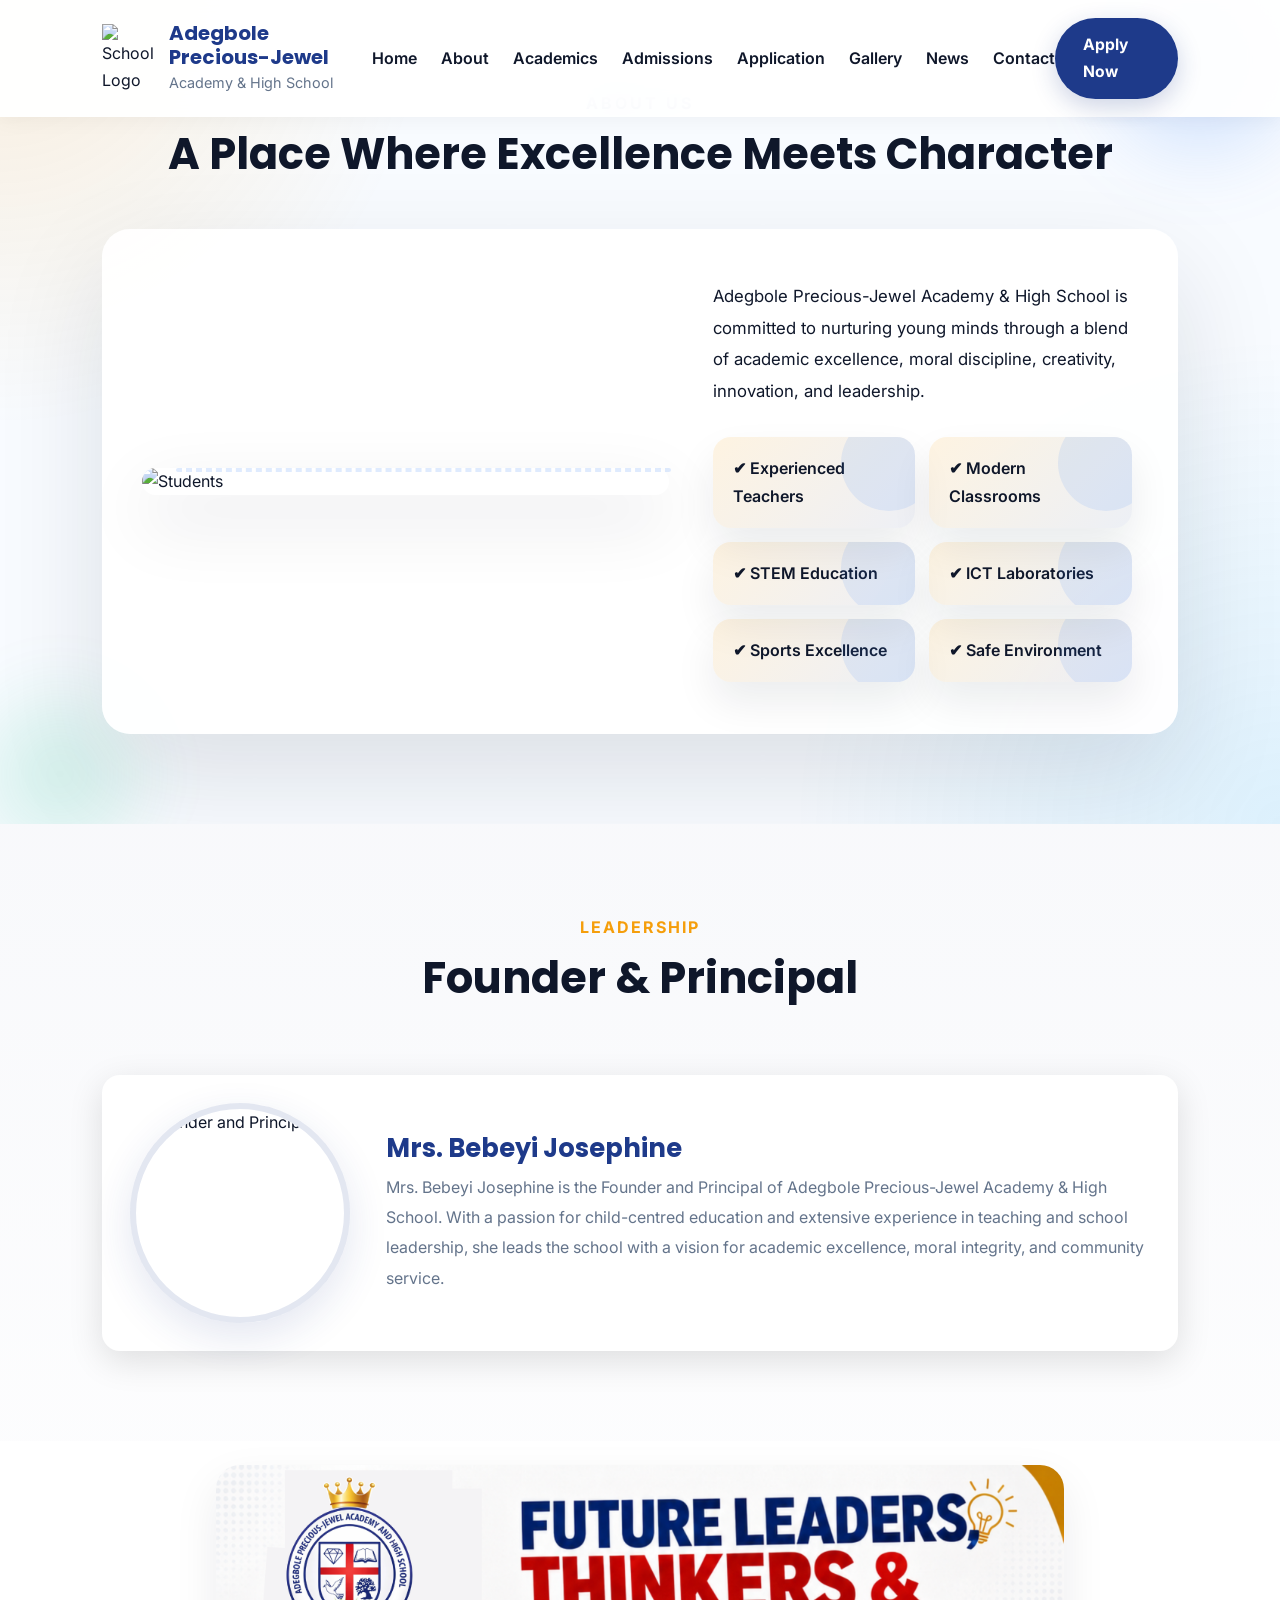
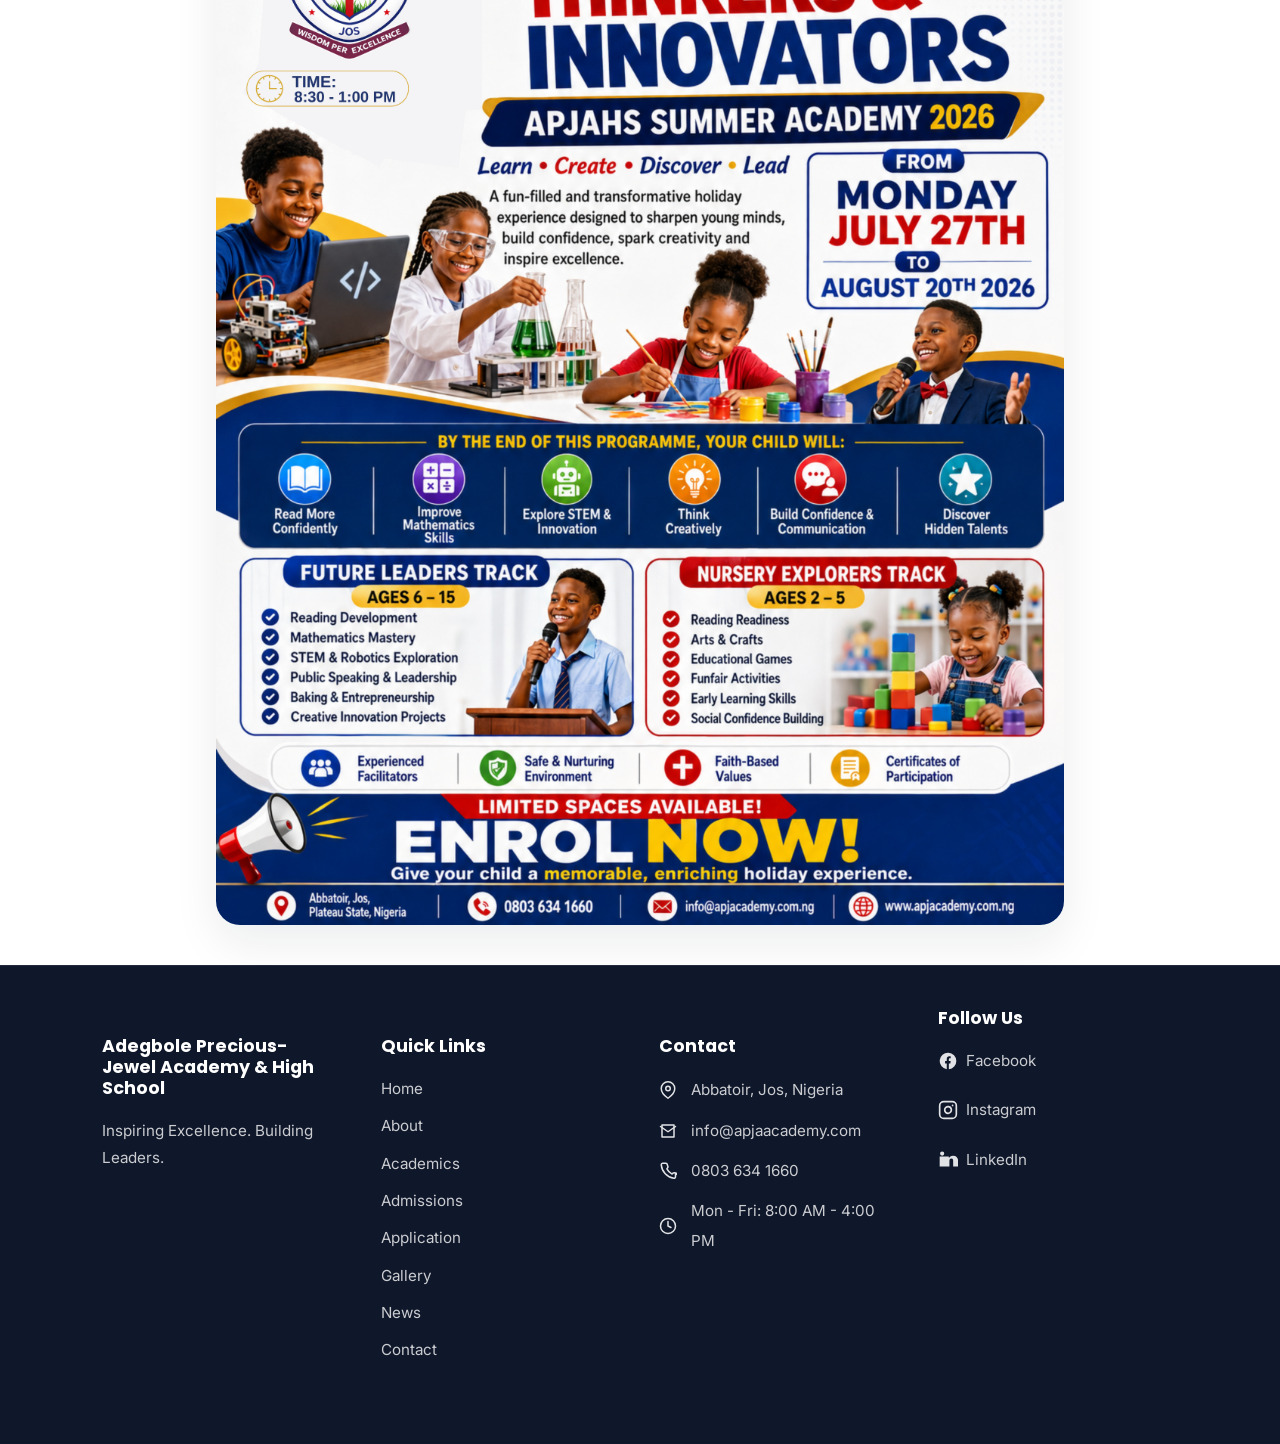
==== commit a9ab082d: "Taskbar logo" ====
--- a/about.html
+++ b/about.html
@@ -3,6 +3,7 @@
 <head>
     <meta charset="UTF-8">
     <meta name="viewport" content="width=device-width, initial-scale=1.0">
+    <link rel="icon" type="image/png" href="https://apjaacademy.lovable.app/assets/logo-UagVTFBA.png">
     <title>About | Adegbole Precious-Jewel Academy & High School</title>
 
     <link rel="preconnect" href="https://fonts.googleapis.com">
--- a/apja.css
+++ b/apja.css
@@ -1863,4 +1863,244 @@
 
 }
 
-.stats-row{display:flex;justify-content:center;align-items:stretch;gap:28px;flex-wrap:wrap;padding-top:12px}+.stats-row{display:flex;justify-content:center;align-items:stretch;gap:28px;flex-wrap:wrap;padding-top:12px}
+
+/*======================================
+MOBILE LAYOUT OVERRIDES
+======================================*/
+
+@media(max-width:1000px){
+    .hero::before{
+        width:100vw;
+        max-width:100%;
+        right:0;
+    }
+
+    header{
+        padding:12px 5%;
+        flex-wrap:wrap;
+        gap:10px 18px;
+    }
+
+    .logo{
+        min-width:0;
+        flex:1 1 auto;
+    }
+
+    .logo img{
+        width:48px;
+        flex:0 0 48px;
+    }
+
+    .logo h2{
+        font-size:1rem;
+        line-height:1.2;
+    }
+
+    .logo span{
+        font-size:.75rem;
+        line-height:1.2;
+    }
+
+    nav{
+        display:flex;
+        order:3;
+        width:100%;
+        max-width:none;
+        justify-content:center;
+        gap:8px 18px;
+        flex-wrap:wrap;
+        padding:4px 0 2px;
+    }
+
+    nav a{
+        font-size:.85rem;
+    }
+
+    .apply-btn{
+        padding:10px 16px;
+        font-size:.85rem;
+        white-space:nowrap;
+    }
+
+    .hero{
+        min-height:760px;
+        padding:150px 6% 80px;
+    }
+
+    .hero-content{
+        width:100%;
+        margin-top:30px;
+    }
+
+    .hero h1{
+        font-size:clamp(2rem, 6vw, 3rem);
+        overflow-wrap:anywhere;
+    }
+
+    .hero p{
+        max-width:650px;
+        margin-left:auto;
+        margin-right:auto;
+    }
+
+    .about-container,
+    .contact-wrapper{
+        grid-template-columns:minmax(0,1fr);
+    }
+
+    .about-container{
+        padding:28px;
+    }
+
+    .contact-cards{
+        grid-template-columns:minmax(0,1fr);
+    }
+}
+
+@media(max-width:768px){
+    section{
+        padding:64px 5%;
+    }
+
+    .section-title{
+        margin-bottom:40px;
+    }
+
+    .section-title h2{
+        font-size:clamp(1.8rem, 7vw, 2.4rem);
+    }
+
+    .hero{
+        min-height:720px;
+        padding:160px 5% 70px;
+    }
+
+    .hero-tag{
+        padding:8px 16px;
+        font-size:.85rem;
+    }
+
+    .hero p{
+        font-size:1rem;
+        line-height:1.65;
+        margin-bottom:30px;
+    }
+
+    .hero-buttons{
+        width:100%;
+        gap:14px;
+    }
+
+    .primary-btn,
+    .secondary-btn{
+        width:min(100%, 300px);
+        padding:14px 20px !important;
+        text-align:center;
+    }
+
+    .founder-container,
+    .contact-form,
+    .map-panel{
+        padding:22px;
+    }
+
+    .statistics{
+        margin:2rem 5% 40px;
+        padding:40px 5%;
+    }
+
+    .stats-row{
+        gap:16px;
+    }
+
+    .stat{
+        flex:1 1 140px;
+        min-width:0;
+        padding:22px 12px;
+    }
+
+    .stat h2{
+        font-size:2.4rem;
+    }
+
+    .program-grid{
+        grid-template-columns:minmax(0,1fr);
+    }
+
+    .testimonials.founder-like{
+        padding:32px 5%;
+    }
+
+    .testimonials.founder-like .testimonial{
+        min-width:0;
+        padding:22px;
+    }
+}
+
+@media(max-width:480px){
+    header{
+        padding:10px 4%;
+    }
+
+    .logo{
+        gap:8px;
+    }
+
+    .logo img{
+        width:40px;
+        flex-basis:40px;
+    }
+
+    .logo h2{
+        font-size:.82rem;
+    }
+
+    .logo span{
+        font-size:.65rem;
+    }
+
+    .apply-btn{
+        padding:8px 11px;
+        font-size:.75rem;
+    }
+
+    nav{
+        gap:6px 12px;
+    }
+
+    nav a{
+        font-size:.75rem;
+    }
+
+    .hero{
+        min-height:680px;
+        padding:150px 5% 60px;
+    }
+
+    .hero h1{
+        font-size:1.85rem;
+    }
+
+    .hero-welcome{
+        font-size:.85em !important;
+    }
+
+    .about-container{
+        padding:20px;
+    }
+
+    .founder-photo img{
+        width:150px;
+        height:150px;
+    }
+
+    .contact-intro h2{
+        font-size:2rem;
+    }
+
+    .form-row{
+        gap:16px;
+        margin-bottom:16px;
+    }
+}
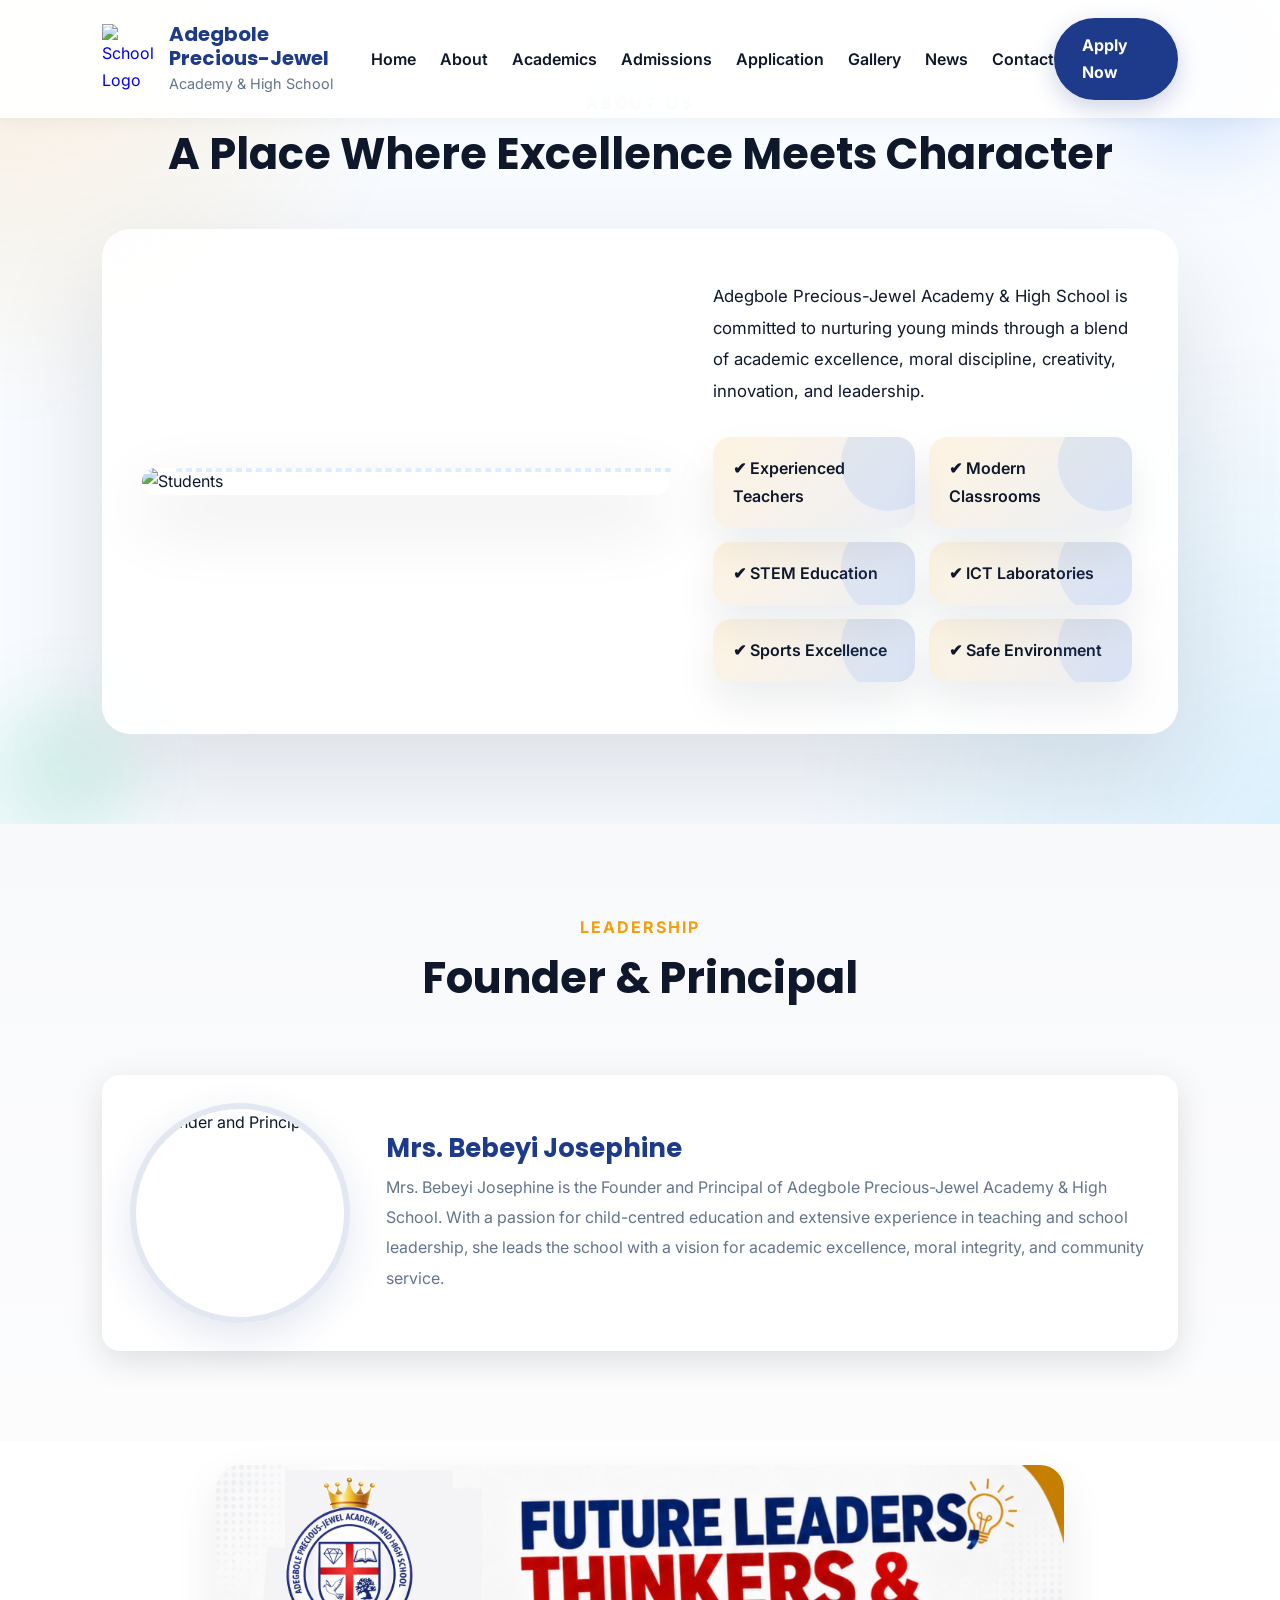
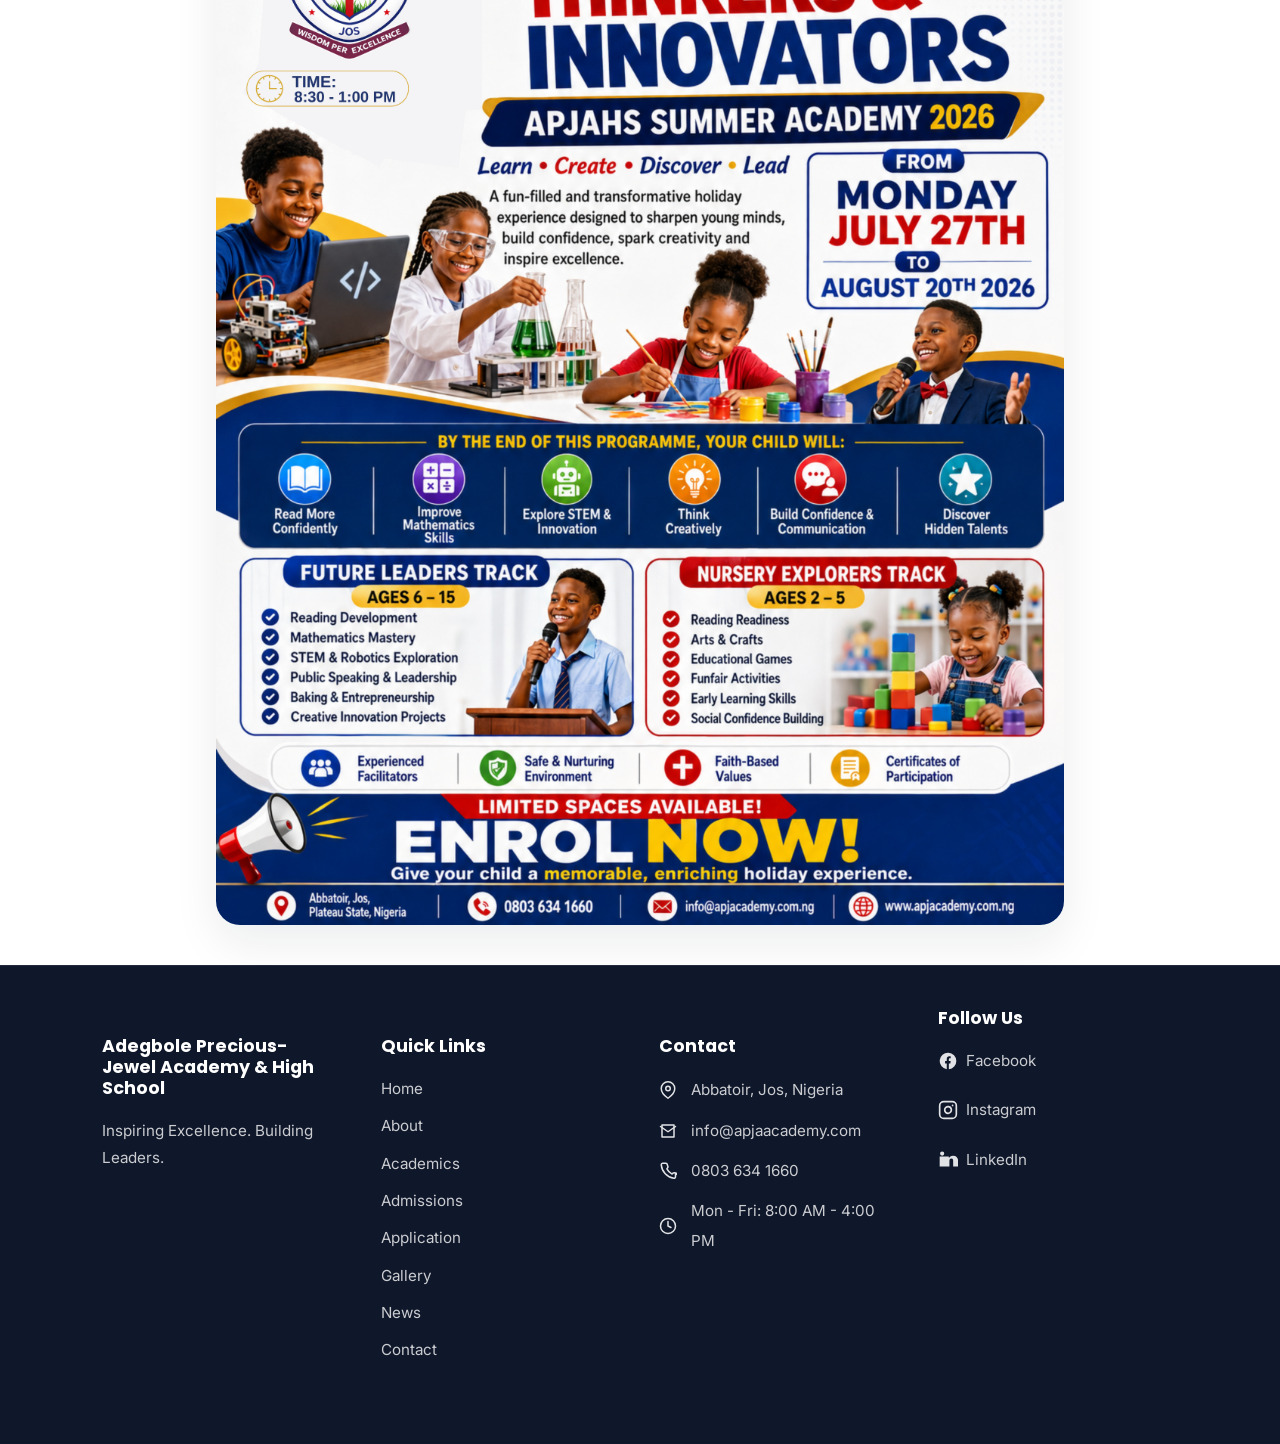
==== commit 6948a0df: "Logo and site name to homepage" ====
--- a/about.html
+++ b/about.html
@@ -12,13 +12,13 @@
 </head>
 <body>
 <header>
-    <div class="logo">
+    <a href="index.html" class="logo" aria-label="Return to the APJAHS homepage">
         <img src="https://apjaacademy.lovable.app/assets/logo-UagVTFBA.png" alt="School Logo">
         <div>
             <h2>Adegbole Precious-Jewel</h2>
             <span>Academy & High School</span>
         </div>
-    </div>
+    </a>
     <nav>
         <a href="index.html">Home</a>
         <a href="about.html">About</a>
--- a/apja.css
+++ b/apja.css
@@ -1866,6 +1866,406 @@
 .stats-row{display:flex;justify-content:center;align-items:stretch;gap:28px;flex-wrap:wrap;padding-top:12px}
 
 /*======================================
+GALLERY ARCHIVE
+======================================*/
+
+.archive-page{
+    min-height:100vh;
+    padding-top:170px;
+    background:linear-gradient(135deg,#f7fbff 0%,#fff 52%,#fff8e8 100%);
+}
+
+.archive-intro,
+.archive-toolbar,
+.archive-grid{
+    max-width:1240px;
+    margin-left:auto;
+    margin-right:auto;
+}
+
+.archive-intro{
+    display:flex;
+    align-items:flex-end;
+    justify-content:space-between;
+    gap:40px;
+    margin-bottom:54px;
+}
+
+.archive-kicker{
+    color:var(--secondary);
+    font-size:.78rem;
+    font-weight:800;
+    letter-spacing:3px;
+}
+
+.archive-intro h1{
+    max-width:720px;
+    margin:14px 0 18px;
+    color:var(--dark);
+    font-size:clamp(2.4rem,5vw,4.8rem);
+    line-height:1.02;
+}
+
+.archive-intro p{
+    max-width:660px;
+    color:var(--gray);
+    font-size:1.08rem;
+    line-height:1.8;
+}
+
+.archive-count{
+    display:flex;
+    align-items:center;
+    gap:14px;
+    flex:0 0 auto;
+    padding:18px 22px;
+    border-left:3px solid var(--secondary);
+    color:var(--gray);
+    font-size:.8rem;
+    line-height:1.35;
+    text-transform:uppercase;
+    letter-spacing:1px;
+}
+
+.archive-count strong{
+    color:var(--primary);
+    font-family:'Poppins',sans-serif;
+    font-size:2.8rem;
+    line-height:1;
+}
+
+.archive-toolbar{
+    display:flex;
+    align-items:center;
+    justify-content:space-between;
+    gap:20px;
+    margin-bottom:28px;
+    padding-bottom:18px;
+    border-bottom:1px solid rgba(30,58,138,.12);
+}
+
+.archive-filters{
+    display:flex;
+    flex-wrap:wrap;
+    gap:10px;
+}
+
+.archive-filter{
+    border:1px solid rgba(30,58,138,.15);
+    border-radius:999px;
+    padding:10px 16px;
+    background:#fff;
+    color:var(--gray);
+    cursor:pointer;
+    font:600 .85rem 'Inter',sans-serif;
+    transition:background .25s ease,color .25s ease,border-color .25s ease,transform .25s ease;
+}
+
+.archive-filter:hover,
+.archive-filter.active{
+    border-color:var(--primary);
+    background:var(--primary);
+    color:#fff;
+    transform:translateY(-2px);
+}
+
+.archive-status{
+    flex:0 0 auto;
+    color:var(--gray);
+    font-size:.85rem;
+}
+
+.archive-grid{
+    display:grid;
+    grid-template-columns:repeat(3,minmax(0,1fr));
+    gap:24px;
+}
+
+.archive-card{
+    overflow:hidden;
+    border:1px solid rgba(30,58,138,.1);
+    border-radius:18px;
+    background:#fff;
+    box-shadow:0 18px 45px rgba(15,23,42,.07);
+    transition:transform .3s ease,box-shadow .3s ease;
+}
+
+.archive-card:hover{
+    transform:translateY(-7px);
+    box-shadow:0 28px 60px rgba(15,23,42,.14);
+}
+
+.archive-card-featured{
+    grid-column:span 2;
+}
+
+.archive-image-button{
+    position:relative;
+    display:block;
+    width:100%;
+    height:250px;
+    padding:0;
+    overflow:hidden;
+    border:0;
+    background:#e5edf8;
+    cursor:zoom-in;
+}
+
+.archive-card-featured .archive-image-button{
+    height:330px;
+}
+
+.archive-image-button img{
+    width:100%;
+    height:100%;
+    object-fit:cover;
+    transition:transform .5s ease,filter .5s ease;
+}
+
+.archive-image-button:hover img{
+    transform:scale(1.05);
+    filter:brightness(.82);
+}
+
+.archive-view{
+    position:absolute;
+    left:50%;
+    top:50%;
+    padding:10px 15px;
+    border:1px solid rgba(255,255,255,.55);
+    border-radius:999px;
+    background:rgba(15,23,42,.78);
+    color:#fff;
+    font-size:.78rem;
+    font-weight:700;
+    opacity:0;
+    transform:translate(-50%,-40%);
+    transition:opacity .3s ease,transform .3s ease;
+}
+
+.archive-image-button:hover .archive-view,
+.archive-image-button:focus-visible .archive-view{
+    opacity:1;
+    transform:translate(-50%,-50%);
+}
+
+.archive-card-copy{
+    padding:20px 22px 24px;
+}
+
+.archive-card-copy > span{
+    color:var(--secondary);
+    font-size:.7rem;
+    font-weight:800;
+    letter-spacing:1.5px;
+    text-transform:uppercase;
+}
+
+.archive-card-copy h2{
+    margin:8px 0 6px;
+    color:var(--dark);
+    font-size:1.2rem;
+}
+
+.archive-card-copy p{
+    color:var(--gray);
+    font-size:.9rem;
+    line-height:1.65;
+}
+
+.archive-card[hidden]{
+    display:none;
+}
+
+.archive-lightbox{
+    position:fixed;
+    inset:0;
+    z-index:2000;
+    display:flex;
+    align-items:center;
+    justify-content:center;
+    padding:30px;
+    background:rgba(15,23,42,.9);
+    opacity:0;
+    pointer-events:none;
+    transition:opacity .25s ease;
+    touch-action:pan-y;
+}
+
+.archive-lightbox.open{
+    opacity:1;
+    pointer-events:auto;
+}
+
+.archive-lightbox figure{
+    max-width:min(1100px,92vw);
+    max-height:90vh;
+    margin:0;
+}
+
+.archive-lightbox img{
+    max-width:100%;
+    max-height:78vh;
+    width:auto;
+    margin:auto;
+    border-radius:10px;
+    object-fit:contain;
+}
+
+.archive-lightbox figcaption{
+    display:flex;
+    align-items:center;
+    justify-content:space-between;
+    gap:20px;
+    padding-top:14px;
+    color:#fff;
+}
+
+.archive-lightbox figcaption span{
+    color:#cbd5e1;
+    font-size:.85rem;
+}
+
+.archive-lightbox-close{
+    position:absolute;
+    top:22px;
+    right:28px;
+    border:0;
+    background:transparent;
+    color:#fff;
+    cursor:pointer;
+    font-size:2.5rem;
+    line-height:1;
+}
+
+.archive-lightbox-nav{
+    position:absolute;
+    top:50%;
+    z-index:1;
+    display:flex;
+    align-items:center;
+    justify-content:center;
+    width:52px;
+    height:52px;
+    border:1px solid rgba(255,255,255,.35);
+    border-radius:50%;
+    background:rgba(15,23,42,.72);
+    color:#fff;
+    cursor:pointer;
+    font-size:1.8rem;
+    line-height:1;
+    transform:translateY(-50%);
+    transition:background .2s ease,transform .2s ease;
+}
+
+.archive-lightbox-nav:hover,
+.archive-lightbox-nav:focus-visible{
+    background:var(--primary);
+    transform:translateY(-50%) scale(1.06);
+}
+
+.archive-lightbox-prev{
+    left:28px;
+}
+
+.archive-lightbox-next{
+    right:28px;
+}
+
+.lightbox-open{
+    overflow:hidden;
+}
+
+@media(max-width:900px){
+    .archive-page{
+        padding-top:150px;
+    }
+
+    .archive-intro{
+        align-items:flex-start;
+        flex-direction:column;
+        gap:24px;
+    }
+
+    .archive-grid{
+        grid-template-columns:repeat(2,minmax(0,1fr));
+    }
+
+    .archive-card-featured{
+        grid-column:span 2;
+    }
+}
+
+@media(max-width:600px){
+    .archive-page{
+        padding-top:145px;
+    }
+
+    .archive-intro{
+        margin-bottom:34px;
+    }
+
+    .archive-intro p{
+        font-size:.98rem;
+    }
+
+    .archive-toolbar{
+        align-items:flex-start;
+        flex-direction:column;
+    }
+
+    .archive-filter{
+        padding:9px 12px;
+        font-size:.78rem;
+    }
+
+    .archive-grid{
+        grid-template-columns:1fr;
+        gap:18px;
+    }
+
+    .archive-card-featured{
+        grid-column:span 1;
+    }
+
+    .archive-image-button,
+    .archive-card-featured .archive-image-button{
+        height:230px;
+    }
+
+    .archive-lightbox{
+        padding:18px;
+    }
+
+    .archive-lightbox-nav{
+        top:auto;
+        bottom:24px;
+        width:46px;
+        height:46px;
+        transform:none;
+    }
+
+    .archive-lightbox-nav:hover,
+    .archive-lightbox-nav:focus-visible{
+        transform:scale(1.06);
+    }
+
+    .archive-lightbox-prev{
+        left:24px;
+    }
+
+    .archive-lightbox-next{
+        right:24px;
+    }
+
+    .archive-lightbox figcaption{
+        align-items:flex-start;
+        flex-direction:column;
+        gap:4px;
+    }
+}
+
+/*======================================
 MOBILE LAYOUT OVERRIDES
 ======================================*/
 
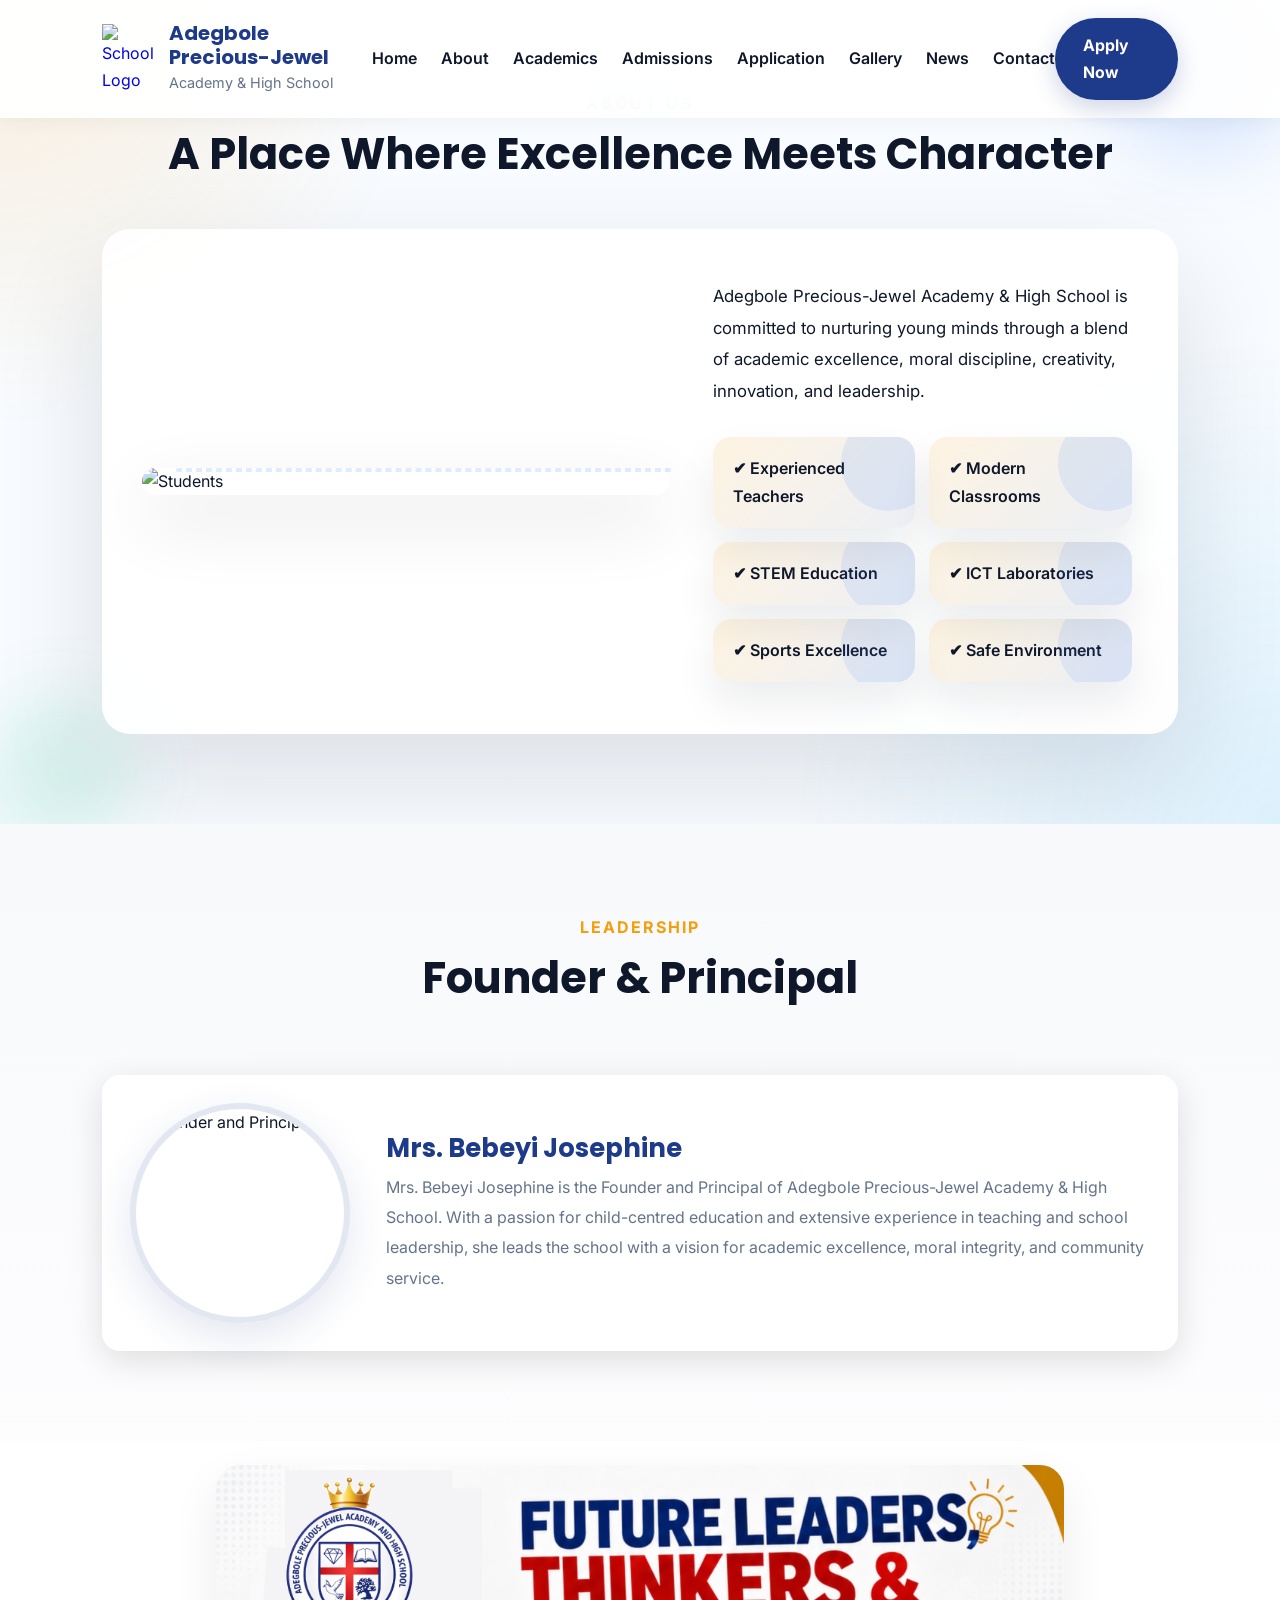
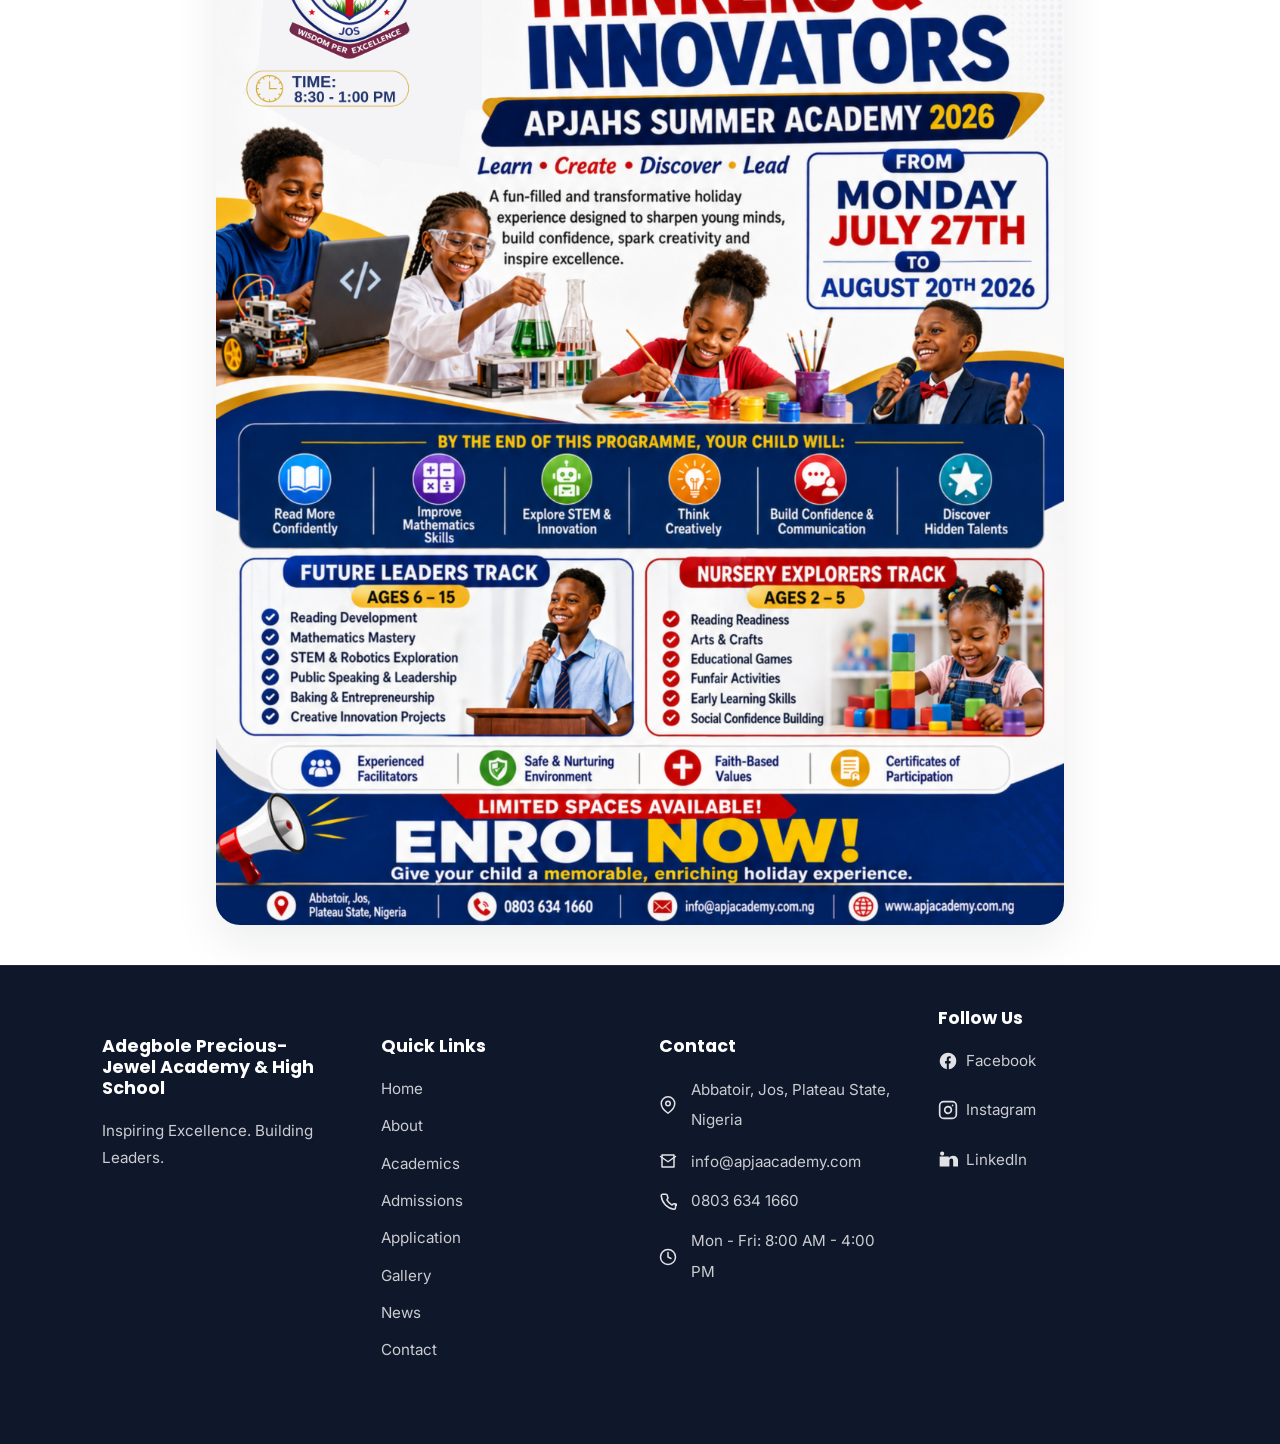
==== commit 387f94f6: "Contacts & Icons" ====
--- a/about.html
+++ b/about.html
@@ -19,7 +19,8 @@
             <span>Academy & High School</span>
         </div>
     </a>
-    <nav>
+    <button class="mobile-nav-toggle" type="button" aria-expanded="false" aria-controls="site-navigation">Menu</button>
+    <nav id="site-navigation">
         <a href="index.html">Home</a>
         <a href="about.html">About</a>
         <a href="academics.html">Academics</a>
@@ -93,7 +94,7 @@
     </div>
     <div class="footer-contact">
         <h4>Contact</h4>
-        <p class="footer-contact-item location">Abbatoir, Jos, Nigeria</p>
+        <p class="footer-contact-item location">Abbatoir, Jos, Plateau State, Nigeria</p>
         <p class="footer-contact-item email"><a href="mailto:info@apjaacademy.com">info@apjaacademy.com</a></p>
         <p class="footer-contact-item phone"><a href="tel:+2348036341660">0803 634 1660</a></p>
         <p class="footer-contact-item hours">Mon - Fri: 8:00 AM - 4:00 PM</p>
--- a/apja.css
+++ b/apja.css
@@ -650,6 +650,17 @@
 
     max-width:720px;
 
+}
+
+.mobile-nav-toggle{
+    display:none;
+    border:1px solid rgba(30,58,138,.18);
+    border-radius:10px;
+    padding:9px 13px;
+    background:#fff;
+    color:var(--primary);
+    cursor:pointer;
+    font:700 .8rem 'Inter',sans-serif;
 }
 
 nav a{
@@ -1100,6 +1111,34 @@
     color:var(--primary);
 }
 
+.contact-card-icon{
+    position:absolute;
+    top:24px;
+    right:24px;
+    display:block;
+    width:24px;
+    height:24px;
+    background-position:center;
+    background-repeat:no-repeat;
+    background-size:contain;
+}
+
+.contact-card--email .contact-card-icon{
+    background-image:url('data:image/svg+xml,%3Csvg xmlns="http://www.w3.org/2000/svg" viewBox="0 0 24 24" fill="none" stroke="%231E3A8A" stroke-width="2" stroke-linecap="round" stroke-linejoin="round"%3E%3Crect x="3" y="5" width="18" height="14" rx="2"/%3E%3Cpolyline points="3 7 12 13 21 7"/%3E%3C/svg%3E');
+}
+
+.contact-card--phone .contact-card-icon{
+    background-image:url('data:image/svg+xml,%3Csvg xmlns="http://www.w3.org/2000/svg" viewBox="0 0 24 24" fill="none" stroke="%231E3A8A" stroke-width="2" stroke-linecap="round" stroke-linejoin="round"%3E%3Cpath d="M22 16.92V21a2 2 0 0 1-2.18 2A19.79 19.79 0 0 1 3 5.18 2 2 0 0 1 5 3h4.09a2 2 0 0 1 2 1.72c.12.81.36 1.61.72 2.36a2 2 0 0 1-.45 2.11L10.5 10.5a16 16 0 0 0 6.94 6.94l1.31-1.31a2 2 0 0 1 2.11-.45c.75.36 1.55.6 2.36.72a2 2 0 0 1 1.72 2z"/%3E%3C/svg%3E');
+}
+
+.contact-card--location .contact-card-icon{
+    background-image:url('data:image/svg+xml,%3Csvg xmlns="http://www.w3.org/2000/svg" viewBox="0 0 24 24" fill="none" stroke="%231E3A8A" stroke-width="2" stroke-linecap="round" stroke-linejoin="round"%3E%3Cpath d="M20 10c0 5-8 12-8 12S4 15 4 10a8 8 0 1 1 16 0Z"/%3E%3Ccircle cx="12" cy="10" r="2.5"/%3E%3C/svg%3E');
+}
+
+.contact-card--hours .contact-card-icon{
+    background-image:url('data:image/svg+xml,%3Csvg xmlns="http://www.w3.org/2000/svg" viewBox="0 0 24 24" fill="none" stroke="%231E3A8A" stroke-width="2" stroke-linecap="round" stroke-linejoin="round"%3E%3Ccircle cx="12" cy="12" r="9"/%3E%3Cpolyline points="12 7 12 12 16 14"/%3E%3C/svg%3E');
+}
+
 .contact-card p{
     margin:0;
     color:rgba(15,23,42,.8);
@@ -1167,10 +1206,16 @@
     border-radius:28px;
     overflow:hidden;
     background:linear-gradient(145deg, rgba(22,84,255,.12), rgba(147,197,253,.12));
-    display:flex;
-    align-items:center;
-    justify-content:center;
+    min-height:210px;
     box-shadow:inset 0 0 0 1px rgba(255,255,255,.6);
+}
+
+.map-image iframe{
+    width:100%;
+    height:100%;
+    min-height:210px;
+    display:block;
+    border:0;
 }
 
 .map-image span{
@@ -1186,11 +1231,17 @@
 
 .map-pin{
     position:absolute;
+    z-index:2;
+    left:50%;
+    top:50%;
     width:18px;
     height:18px;
     border-radius:50%;
-    background:var(--secondary);
-    box-shadow:0 0 0 8px rgba(252,211,77,.18);
+    background:#dc2626;
+    border:3px solid #fff;
+    box-shadow:0 0 0 7px rgba(220,38,38,.24), 0 4px 12px rgba(15,23,42,.35);
+    transform:translate(-50%,-50%);
+    pointer-events:none;
 }
 
 .contact-right{
@@ -1271,6 +1322,24 @@
     }
     .contact-intro h2{
         font-size:2.4rem;
+    }
+    .map-image{
+        height:240px;
+        min-height:240px;
+    }
+    .map-image iframe{
+        min-height:240px;
+    }
+    .map-pin{
+        width:22px;
+        height:22px;
+    }
+    .map-directions{
+        min-height:44px;
+        align-items:center;
+        padding:10px 14px;
+        border-radius:8px;
+        background:rgba(30,58,138,.08);
     }
 }
 
@@ -2313,6 +2382,12 @@
         padding:4px 0 2px;
     }
 
+    .mobile-nav-toggle{
+        display:inline-flex;
+        align-items:center;
+        justify-content:center;
+    }
+
     nav a{
         font-size:.85rem;
     }
@@ -2361,6 +2436,34 @@
 @media(max-width:768px){
     section{
         padding:64px 5%;
+    }
+
+    header:not(.mobile-menu-open) nav{
+        display:none;
+    }
+
+    header.mobile-menu-open nav{
+        display:flex;
+        flex-direction:column;
+        align-items:stretch;
+        gap:0;
+        padding:8px 0 4px;
+        border-top:1px solid rgba(30,58,138,.12);
+    }
+
+    header.mobile-menu-open nav a{
+        padding:9px 12px;
+        border-radius:8px;
+    }
+
+    header.mobile-menu-open nav a:hover,
+    header.mobile-menu-open nav a:focus-visible{
+        background:rgba(30,58,138,.07);
+    }
+
+    header.mobile-menu-open .mobile-nav-toggle{
+        background:var(--primary);
+        color:#fff;
     }
 
     .section-title{
@@ -2503,4 +2606,31 @@
         gap:16px;
         margin-bottom:16px;
     }
+}
+
+@media(max-width:1000px){
+    header:not(.mobile-menu-open) nav{
+        display:none;
+    }
+
+    header.mobile-menu-open nav{
+        display:flex;
+        flex-direction:column;
+        align-items:stretch;
+        gap:0;
+        padding:8px 0 4px;
+        border-top:1px solid rgba(30,58,138,.12);
+    }
+
+    header.mobile-menu-open nav a{
+        padding:9px 12px;
+        border-radius:8px;
+    }
+}
+
+.map-directions{
+    display:inline-flex;
+    margin-top:16px;
+    color:var(--primary);
+    font-weight:700;
 }
